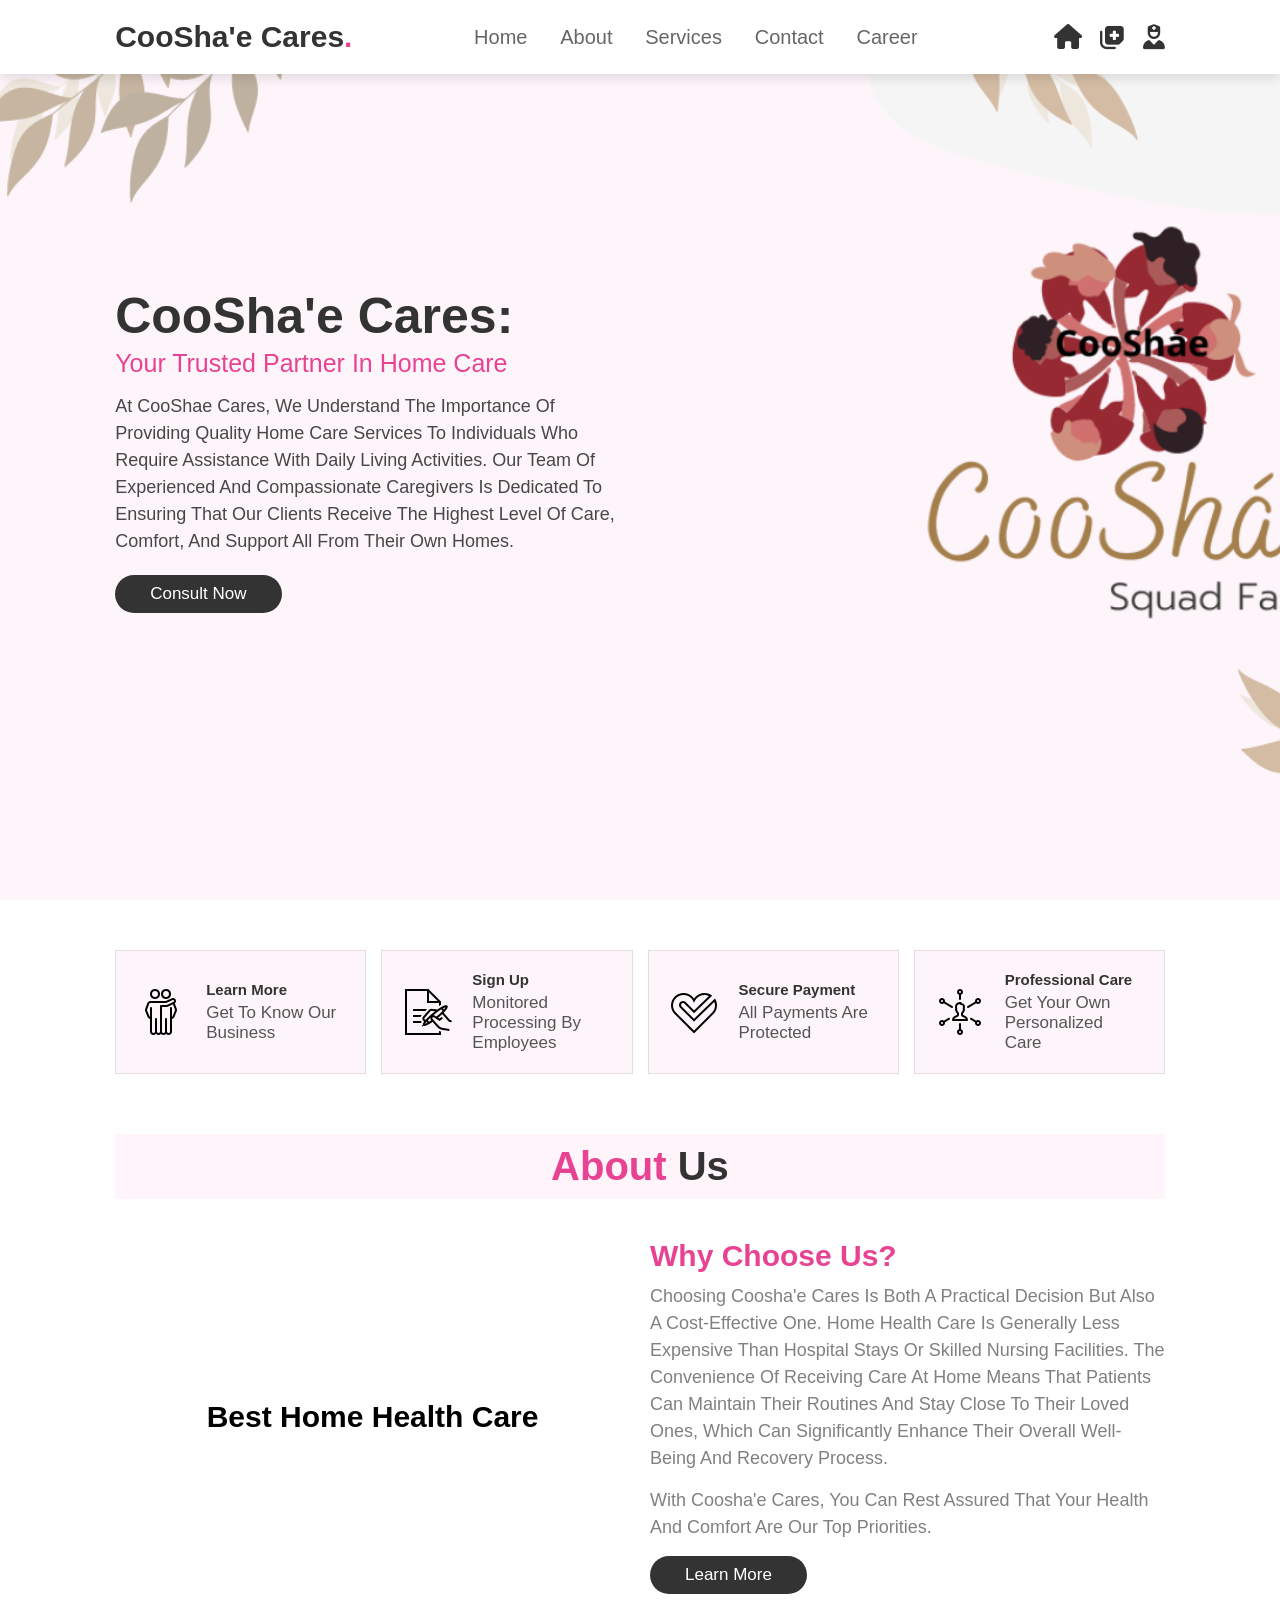
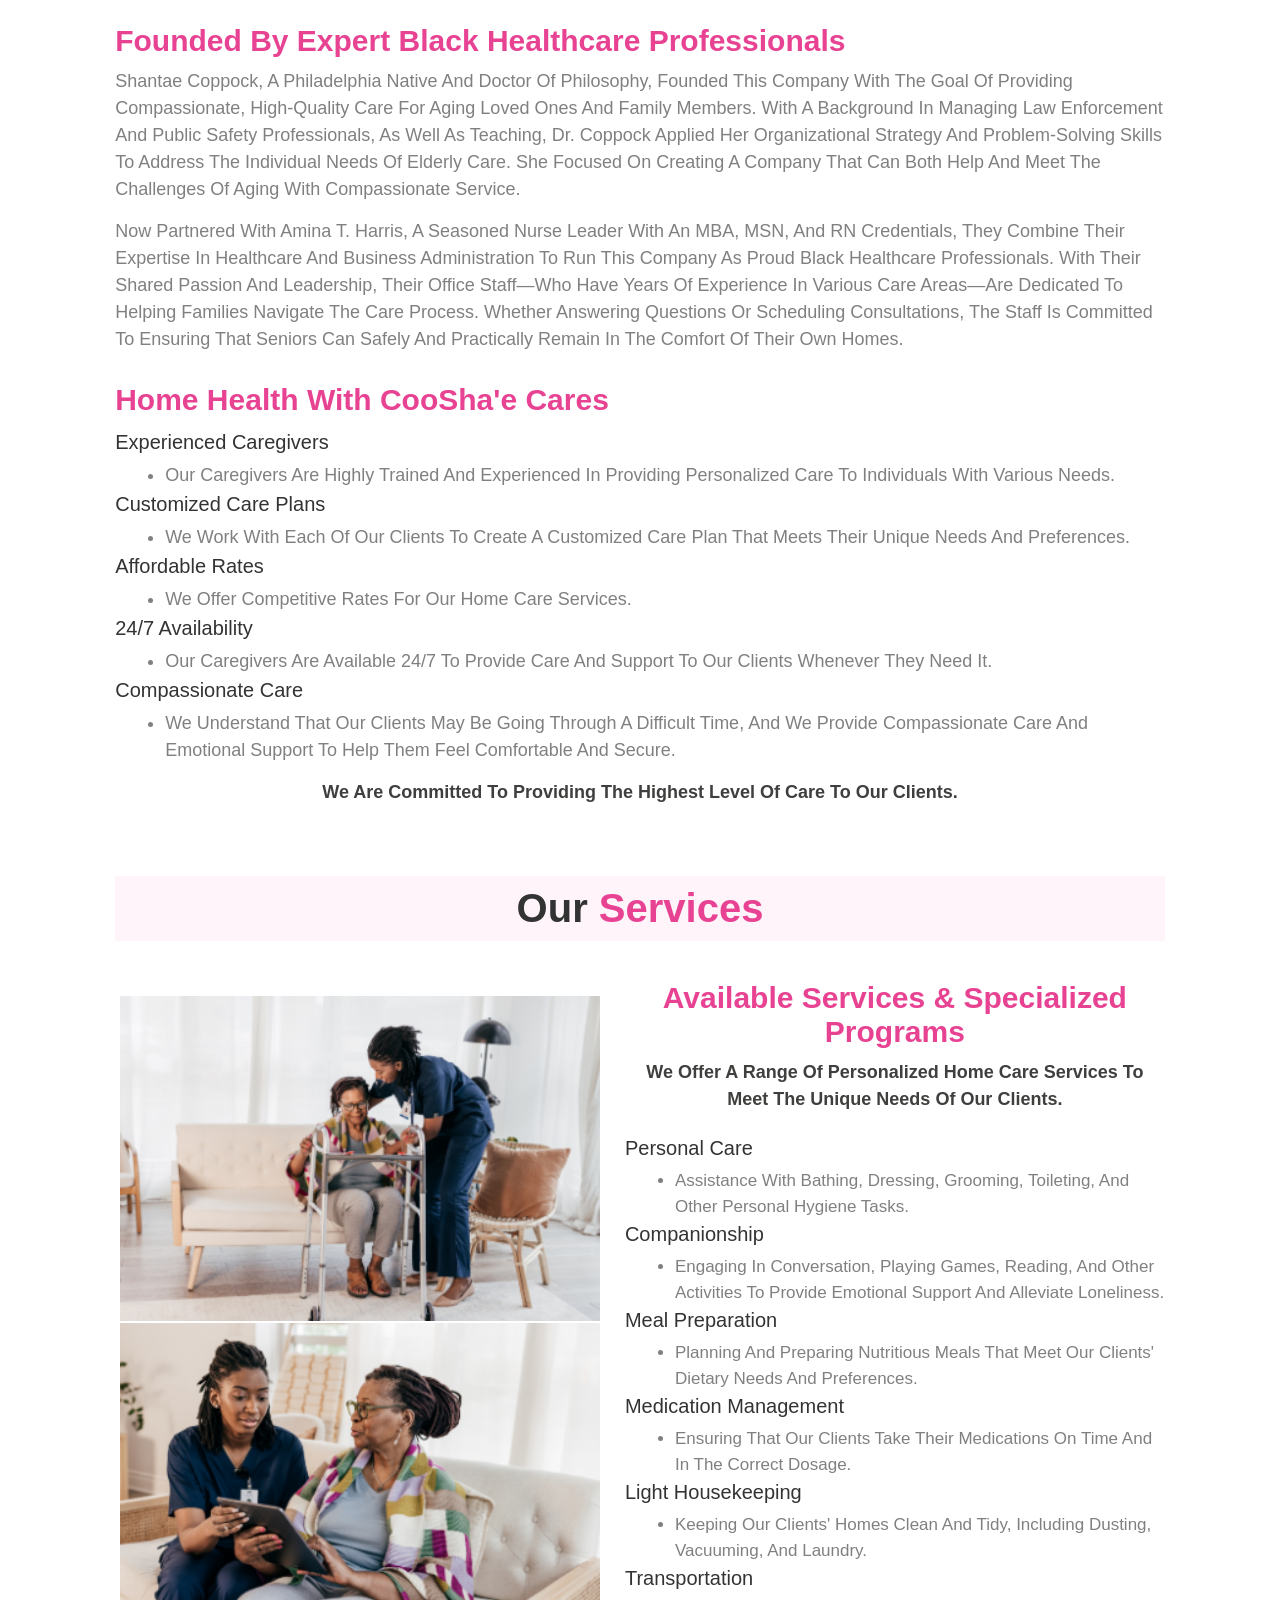
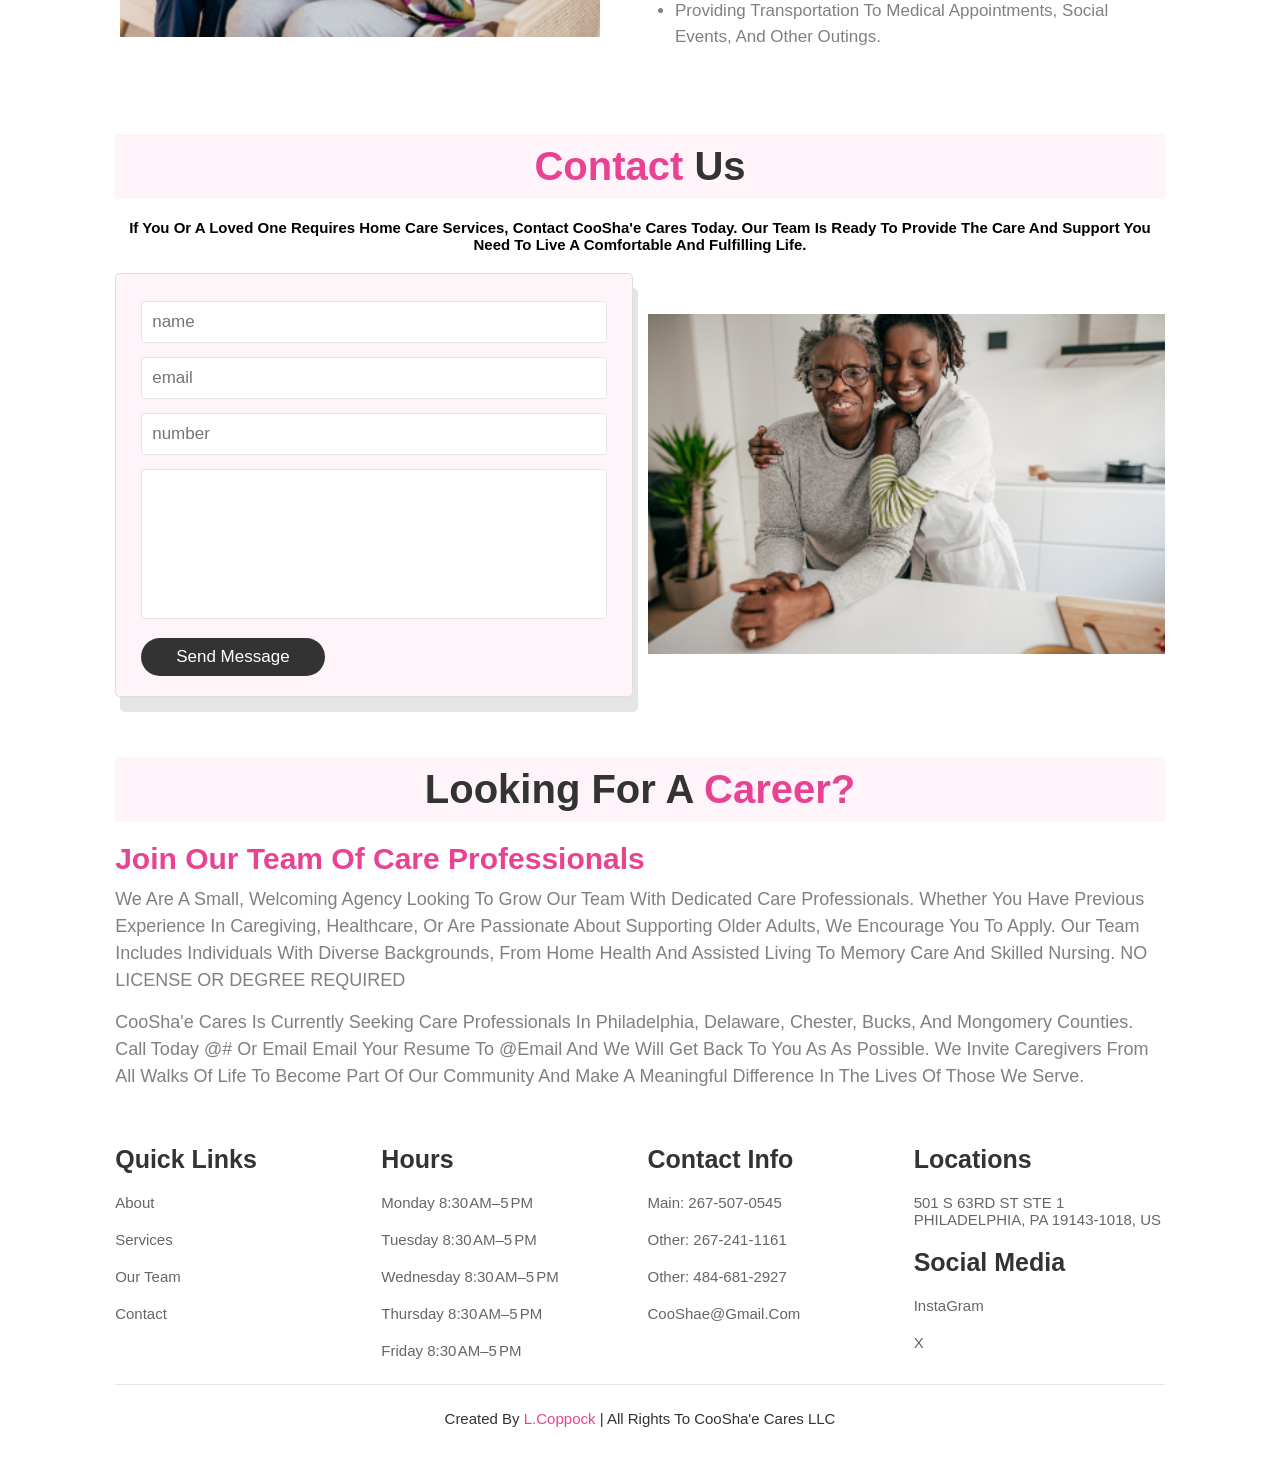
==== CooSha'e.html @ 808bc168 "Update CooSha'e.html" ====
<!DOCTYPE html>
<html lang="en">
    <head>
        <meta charset="UTF-8">
        <meta http-equiv="X-UA-Compatible" content="IE=edge">
        <meta name="viewport" content="width=device-width, initial-scale=1.0">
        <title> CooSha'e Cares: Home Health Care Services </title>
        

        <!-- font awesome cdn link  -->
        <link rel="stylesheet" href="https://cdnjs.cloudflare.com/ajax/libs/font-awesome/6.5.2/css/all.min.css">

        <!-- custom css file link  --> 
        <link rel="stylesheet" href="style.css">
    </head>
    <body>
    
      <!-- header section starts -->

      <header>
        <a href="#" class="logo">cooSha'e cares<span>.</span></a>

        <input type="checkbox" name="" id="toggler">
        <label for="toggler" class="fas fa-bars"></label> 

        <nav class="navbar">
            <a href="#home">home</a>
            <a href="#about">about</a>
            <a href="#services">services</a>
            <a href="#contact">contact</a>
            <a href="#career">career</a>
        </nav>

        <div class="icons">
            <a href="#" class="fas fa-regular fa-house"></a>
            <a href="#contact" class="fas fa-notes-medical"></a>
            <a href="#team" class="fas fa-user-nurse"></a>   
        </div>
      </header>

    <!-- header section ends -->

    <!-- home section starts -->
      <section class="home" id="home">

        <div class="content">
          <h3>CooSha'e Cares:</h3>
          <span>Your Trusted Partner in Home Care</span>
          <p>At CooShae Cares, we understand the importance of providing quality home care services to individuals who require assistance with daily living activities. 
            Our team of experienced and compassionate caregivers is dedicated to ensuring that our clients receive the highest level of care, comfort, and support 
            all from their own homes.</p>
          <a href="#contact" class="btn">Consult now</a>
        </div>
      </section>

    <!-- home section ends -->

    <!-- icons section starts -->
      <section class="icons-container">

        <div class="icons">
          <img src="friends.png" alt="">
          <div class="info">
            <h3>learn more</h3>
            <span>get to know our business</span>
          </div>
        </div>
        
        <div class="icons">
          <img src="signing.png" alt="">
          <div class="info">
            <h3>Sign up</h3>
            <span>Monitored processing by employees</span>
          </div>
        </div>

        

        <div class="icons">
          <img src="health.png" alt="">
          <div class="info">
            <h3>secure payment</h3>
            <span>all payments are protected</span>
          </div>
        </div>

        <div class="icons">
          <img src="meet.png" alt="">
          <div class="info">
            <h3>professional care</h3>
            <span>Get your own personalized care</span>
          </div>
        </div>

      </section>

    <!-- icons section ends -->

    <!-- about section starts -->

      <section class="about" id="about">
          <h1 class="heading"> <span> about </span> us </h1>

          <div class="row">

            <div class="video-container">
              <video src="healthcare.mp4" loop autoplay muted></video>
                <h3>best home health care</h3>
            </div>

            <div class="content">
              <h3>why choose us?</h3>
              <p>Choosing  Coosha'e Cares is both a practical 
                decision but also a cost-effective one. Home health care is generally less 
                expensive than hospital stays or skilled nursing facilities. The 
                convenience of receiving care at home means that patients can maintain their routines 
                and stay close to their loved ones, which can significantly enhance their overall 
                well-being and recovery process.</p>
                <p> With Coosha'e Cares, you can rest assured that your 
                health and comfort are our top priorities. </p>

                
                <a href="#services" class="btn">learn more</a>
            </div>
          </div>

          <div class="owners">
            <div class="info">
              <h3 id="team">Founded by Expert Black Healthcare Professionals</h3>
              <p><span>Shantae Coppock</span>, a Philadelphia native and Doctor of Philosophy, 
                founded this company with the goal of providing compassionate, 
                high-quality care for aging loved ones and family members. With a 
                background in managing law enforcement and public safety professionals,
                as well as teaching, Dr. Coppock applied her organizational strategy 
                and problem-solving skills to address the individual needs of elderly care. 
                She focused on creating a company that can both help and meet the 
                challenges of aging with compassionate service.</p>
                <p>Now partnered with <span>Amina T. Harris</span>, a seasoned nurse leader with an
                  MBA, MSN, and RN credentials, they combine their expertise in healthcare
                  and business administration to run this company as proud Black healthcare
                  professionals. With their shared passion and leadership, their office 
                  staff—who have years of experience in various care areas—are dedicated to 
                  helping families navigate the care process. Whether answering questions or 
                  scheduling consultations, the staff is committed to ensuring that seniors 
                  can safely and practically remain in the comfort of their own homes. </p>

            </div>
            
          </div>

          <div class="next">
            <div class="info">
              <h3>Home Health with CooSha'e Cares</h3>
          <dl>
            <dt>Experienced Caregivers</dt>
            <dd>  Our caregivers are highly trained and experienced in providing personalized care to individuals with various needs.</dd>
            <dt>Customized Care Plans</dt>
            <dd> We work with each of our clients to create a customized care plan that meets their unique needs and preferences.</dd>
            <dt>Affordable Rates</dt>
            <dd> We offer competitive rates for our home care services.</dd>
            <dt>24/7 Availability</dt>
            <dd> Our caregivers are available 24/7 to provide care and support to our clients whenever they need it.</dd>
            <dt>Compassionate Care</dt>
            <dd> We understand that our clients may be going through a difficult time, and we provide compassionate care and emotional support to help them feel comfortable and secure.</dd>
          </dl>

            </div>
            
            <h2>we are committed to providing the highest 
              level of care to our clients.</h2>

          </div>
      </section>
    
  <!-- about section ends -->

  <!-- services section starts -->
  <section class="services" id="services">

    <h1 class="heading"> Our <span>services</span> </h1>
    <div class="row">

      

      <div class="img-column">
        <img src="8.png" alt="" style="width:100%">
        <img src="9.png" alt="" style="width:100%">
      </div>
      

      <div class="content">
        <h3>Available Services & Specialized Programs</h3>
        <h2>We offer a range of personalized home care services to meet the unique needs of our clients.</h2>
          <dl>
            <dt>Personal Care</dt>
            <dd>  Assistance with bathing, dressing, grooming, toileting, and other personal hygiene tasks.</dd>
            <dt>Companionship</dt>
            <dd>  Engaging in conversation, playing games, reading, and other activities to provide emotional support and alleviate loneliness.</dd>
            <dt>Meal Preparation</dt>
            <dd>  Planning and preparing nutritious meals that meet our clients' dietary needs and preferences.</dd>
            <dt>Medication Management</dt>
            <dd>   Ensuring that our clients take their medications on time and in the correct dosage.</dd>
            <dt>Light Housekeeping</dt>
            <dd>  Keeping our clients' homes clean and tidy, including dusting, vacuuming, and laundry.</dd>
            <dt>Transportation</dt>
            <dd>   Providing transportation to medical appointments, social events, and other outings.</dd>
          </dl>
      </div>
    </div>
    

  </section>

  <!-- services section ends -->

  <!-- contact section starts -->


   <section class="contact" id="contact">

    <h1 class="heading"> <span> contact </span> us </h1>

    <h2>If you or a loved one requires home care services, contact CooSha'e Cares today. Our team is ready to provide the care and support you need to live a comfortable and fulfilling life.</h2>
      
    <div class="row">
        
        <form action="">
          <input type="text" placeholder="name" class="box">
          <input type="email" placeholder="email" class="box">
          <input type="number" placeholder="number" class="box">
          
          <textarea name="" class="box" placeholder="message" id="" cols="30" rows="10">
          </textarea>  
          <input type="submit" value="send message" class="btn">      
        </form>

        <div class="image">
          <img src="10.png" alt="">
        </div>

        
      </div>

      


   </section>

  <!-- contact section ends -->

  <!-- career section starts -->
   <section class="career" id="career">

    <h1 class="heading"> Looking for a <span> career?</span> </h1>

    <div class="row">
      <div class="content">
        <h3>Join Our Team of Care Professionals</h3>
        <p>We are a small, welcoming agency looking to grow our team with 
          dedicated care professionals. Whether you have previous experience
          in caregiving, healthcare, or are passionate about supporting 
          older adults, we encourage you to apply. Our team includes 
          individuals with diverse backgrounds, from home health and assisted
          living to memory care and skilled nursing. NO LICENSE OR DEGREE REQUIRED
          </p>
        
          <p>CooSha'e Cares is currently seeking Care professionals in Philadelphia,
             Delaware, chester, bucks, and mongomery counties. Call today @# or 
             email email your resume to @email and we will get back to you as as possible.  
             We invite caregivers from all walks of life to become part of our community
             and make a meaningful difference in the lives of 
             those we serve. </p>

      </div>

    </div>

   </section>


<!-- career section ends -->



  <!-- footer section starts -->
   <section class="footer">

    <div class="box-container">

      <div class="box">
        <h3>quick links</h3>
        <a href="#about">about</a>
        <a href="#services">services</a>
        <a href="#team">our team</a>
        <a href="#contact">contact</a>
      </div>

      <div class="box">
        <h3>Hours </h3>
        <p>Monday	8:30 AM–5 PM</p>
        <p>Tuesday 8:30 AM–5 PM</p>	
        <p>Wednesday	8:30 AM–5 PM</p>
        <p>Thursday	8:30 AM–5 PM</p>
        <p>Friday	8:30 AM–5 PM</p>
      </div>

      <div class="box">
        <h3>contact info</h3>
        <a href="#career"> main: 267-507-0545</a>
        <a href="#career">other: 267-241-1161</a>
        <a href="#career">other: 484-681-2927</a>
        <a href="mailto:cooshae@gmail.com">cooShae@gmail.com</a>
      </div>

      <div class="box">
        <h3>locations</h3>
        <a href="https://g.co/kgs/o4QervW">501 S 63RD ST STE 1
          PHILADELPHIA, PA 19143-1018, US</a>
        <h3>Social Media</h3>
        <a href="https://www.instagram.com/cooshaecares/">InstaGram</a>
        <a href="https://x.com/CooShae1">X</a>
      </div>

    </div>
    
    <div class="credit"> created by <span> L.Coppock </span> | all rights to CooSha'e Cares LLC </div>


   </section>

  <!-- footer section ends -->

  </body>
</html>
---- style.css ----
:root {
    --pink: #e84393;
}

* {
    margin: 0;
    padding: 0;
    box-sizing: border-box;
    font-family: Verdana, Geneva, Tahoma, sans-serif;
    outline: none;
    border: none;
    text-decoration: none;
    text-transform: capitalize;
    transition: .2s linear;
}

html {
    font-size: 62.5%;
    scroll-behavior: smooth;
    scroll-padding-top: 6rem;
    overflow-x: hidden;
}

section{
    padding: 2rem 9%;
}

.heading{
    text-align: center;
    font-size: 4rem;
    color: #333;
    padding:1rem;
    margin: 2rem 0;
    background: rgba(225, 51,153, .05);
}

.heading span{
    color: var(--pink);
}

.btn{
    display: inline-block;
    margin-top: 1rem;
    border-radius: 5rem;
    background:#333;
    color: #fff;
    padding: .9rem 3.5rem;
    cursor: pointer;
    font-size: 1.7rem;
}

.btn:hover{
   background: var(--pink) ; 
}


header {
    position: fixed;
    top: 0;
    left: 0;
    right: 0;
    background: #fff;
    padding: 2rem 9%;
    display: flex;
    align-items: center;
    justify-content: space-between;
    z-index: 1000;
    box-shadow: 0 .5rem 1rem rgba(0, 0, 0, .1); 
}

header .logo {
    font-size: 3rem;
    color: #333;
    font-weight: bolder;
}

header .logo span {
    color:var(--pink);
}

header .navbar a{
    font-size: 2rem;
    padding: 0 1.5rem;
    color: #666;
}

header .navbar a:hover{
    color: var(--pink);
}

header .icons a{
    font-size: 2.5rem;
    margin-left: 1.5rem;
    color: #333;
}

header .icons a:hover{
    color: var(--pink);
}

header #toggler{
    display: none;

}

header .fa-bars{
    font-size: 3rem;
    color: #333;
    border-radius: .5rem;
    padding: .5rem 1.5rem;
    cursor: pointer;
    border: .1rem solid rgba(0,0,0.1);
    display: none;
}

.home{
    display: flex;
    align-items: center;
    min-height: 100vh;
    background: url(../Background.png) no-repeat;
    background-size: cover;
    background-position: center;
}

.home .content{
   max-width: 50rem;
}

/* coosha'e cares */
.home .content h3{
    font-size: 5rem;
    color:#333;
}
/* Your trusted */
.home .content span{
    font-size: 2.5rem;
    color: var(--pink);
    padding: 1rem 0;
    line-height: 1.5;
}
/* located in the */
.home .content p{
    font-size: 1.8rem;
    color: #474747;
    padding: 1rem 0;
    line-height: 1.5;
}

/* about section */

.about .row{
    display: flex;
    align-items: center;
    gap: 2rem;
    flex-wrap: wrap;
    padding: 2rem 0;
    padding-bottom: 3rem;
}

.about .row .video-container{
    flex:1 1 40rem;
    position: relative;
}

.about .row .video-container video{
    width: 100%;
    border: 1.5rem solid #fff;
    border-radius: .5rem;
    box-shadow: 0 .5 1rem rgba(0, 0, 0, .1);
    height: 100%;
    object-fit: cover;
}

.about .row .video-container h3{
    position: absolute;
    top: 50%;
    transform: translateY(-50%);
    font-size: 3rem;
    background: #fff;
    width: 100%;
    padding: 1rem 2rem;
    text-align: center;
    mix-blend-mode: screen;
}

.about .row .content{
    flex:1 1 40rem;
}

.about .row .content h3{
    font-size: 3rem;
    color:var(--pink);
}

.about .row .content p{
    font-size: 1.8rem;
    color: #808080;
    padding: .5rem 0;
    padding-top: 1rem;
    line-height: 1.5;
}

.about .owners .info h3{
    font-size: 3rem;
    color: var(--pink);
}
.about .owners .info p{
    font-size: 1.8rem;
    color: #808080;
    padding: .5rem 0;
    padding-top: 1rem;
    line-height: 1.5;
}

.about .next .info h3{
    font-size: 3rem;
    color: var(--pink);
    padding-top: 2.5rem;
}

.about .next .info dl{
    font-size: 1.8rem;
    color: #808080;
    padding: .5rem 0;
    padding-top: 1rem;
    line-height: 1.5;
}

.about .next .info dl dt{
    color:#333;
    padding-bottom: .5rem;
    font-size: 2rem;
}

.about .next .info dl dd{
    display: list-item;
    margin-left: 5rem;
}

.about .next h2{
    font-size: 1.8rem;
    color: #3f3f3e;
    padding: 1rem 0;
    padding-top: 1rem;
    line-height: 1.5;
    text-align: center;
}

/* ICONS */

.icons-container{
    background:#fff;
    display: flex;
    flex-wrap: wrap;
    gap: 1.5rem;
    padding-top: 5rem;
    padding-bottom: 2rem;
}

.icons-container .icons{
    background: #fdf5fa;
    border: .1rem solid rgba(0,0,0,.1);
    padding: 2rem;
    display: flex;
    align-items: center;
    flex:1 1 25rem;
}

.icons-container .icons img{
    height:5rem;
    margin-right: 2rem;
}

.icons-container .icons h3{
    color:#333;
    padding-bottom: .5rem;
    font-size: 1.5rem;
}

.icons-container .icons span{
    color:#555;
    font-size: 1.3rem;
}

/* services section */

.services .row{
    display: flex;
    align-items: center;
    gap: 2rem;
    flex-wrap: wrap;
    padding: 2rem 0;
    padding-bottom: 2rem;
}

.services .row .img-column{
    flex:33.33%;
    padding: 5px;
    display: inline-table;
    box-sizing: border-box;

}

.services .row .content{
    flex:1 1 40rem;
}

.services .row .content h3{
    font-size: 3rem;
    color: var(--pink);
    text-align: center ;
}

.services .row .content h2{
    font-size: 1.8rem;
    color: #3f3f3e;
    padding: 1rem 0;
    padding-top: 1rem;
    line-height: 1.5;
    text-align: center ;
}

.services .row .content dl{
    font-size: 1.7rem;
    color: #808080;
    padding: .5rem 0;
    padding-top: 1rem;
    line-height: 1.5;
}

.services .row .content dl dt{
    color:#333;
    padding-bottom: .5rem;
    font-size: 2rem;
}

.services .row .content dl dd{
    display: list-item;
    margin-left: 5rem;
}


/* contact  */
.contact p{
    font-size: 5;
}
.contact .row{
    display: flex;
    flex-wrap: wrap-reverse;
    gap: 1.5rem;
    align-items: center;
}

.contact h2{
    padding-bottom: 2rem;
    font-size: 1.5rem;
    text-align: center;
}

.contact .row form{
    flex: 1 1 40rem;
    padding: 2rem 2.5rem;
    box-shadow: 0.5rem 1.5rem rgba(0, 0, 0, .1);
    border: .1rem solid rgba(0, 0, 0, .1);
    background: #fdf5fa;
    border-radius: .5rem;
}

.contact .row .image{
    flex: 1 1 40rem;
}

.contact .row .image img{
    width: 100%;
}

.contact .row form .box{
    padding: 1rem;
    font-size: 1.7rem;
    color: #333;
    text-transform: none;
    border: .1rem solid rgba(0, 0, 0, .1);
    border-radius: .5rem;
    margin: .7rem 0;
    width: 100%;
}

.contact .row form .box:focus{
    border-color: var(--pink);
}

.contact .row form textarea{
    height: 15rem;
    resize: none;
}

/* career  */

.career .row .content{
    flex:1 1 40rem;
}

.career .row .content h3{
    font-size: 3rem;
    color:var(--pink);
}

.career .row .content p{
    font-size: 1.8rem;
    color: #808080;
    padding: .5rem 0;
    padding-top: 1rem;
    line-height: 1.5;
}


/* footer  */

.footer .box-container{
    display: flex;
    flex-wrap: wrap;
    gap: 1.5rem;
}

.footer .box-container .box{
    flex: 1 1 25rem;
}

.footer .box-container .box h3{
    color: #333;
    font-size: 2.5rem;
    padding: 1rem 0;
}

.footer .box-container .box a{
    display: block;
    color: #666;
    font-size: 1.5rem;
    padding: 1rem 0;
}

.footer .box-container .box p{
    display: block;
    color: #666;
    font-size: 1.5rem;
    padding: 1rem 0;
}

.footer .box-container .box p:hover{
    color: var(--pink);
    text-decoration: underline;
}

.footer .box-container .box a:hover{
    color: var(--pink);
    text-decoration: underline;
}


.footer .credit{
    text-align: center;
    padding: 1.5rem;
    margin-top: 1.5rem;
    padding-top: 2.5rem;
    font-size: 1.5rem;
    color: #333;
    border-top: .1rem solid rgba(0, 0, 0, .1);
}

.footer .credit span{
    color: var(--pink);
}



/* media queries */

@media (max-width:991px){ 

    html{
        font-size:55%;
    }

    header{
        padding:2rem;
    }
    section{
        padding:2rem;
    }
    .home{
        background-position: left;
    }

}

@media (max-width:768px){

   header .fa-bars{
    display: block;
   }
   
   header .navbar{
    position: absolute;
    top:100%;
    left:0;
    right:0;
    background: #eee;
    border-top: .1rem solid rgba(0,0,0,.1);
    clip-path: polygon(0 0, 100% 0, 100% 0, 0 0);
   }

   header #toggler:checked ~ .navbar{
    clip-path: polygon(0 0, 100% 0, 100% 100%, 0% 100%);
   }

   header .navbar a{
    margin: 1.5rem;
    padding: 1.5rem;
    background: #fff;
    border: .1rem solid rgba (0,0,0,.1);
    display: block;
   }

   .home .content h3{
    font-size: 5rem;
   }

   .home .content span{
    font-size: 2.5rem;
   }

   .icons-container .icons h3{
    font-size: 2rem;
   }

   .services .row .content{
    display: block;
}


}

.icons-container .icons span{
    font-size: 1.7rem;
}

@media (max-width: 450px){

    html {
        font-size: 50%;
    }

    /* header {
        padding: 2rem;

    } */

    .heading{
        font-size: 3rem;
    }
}
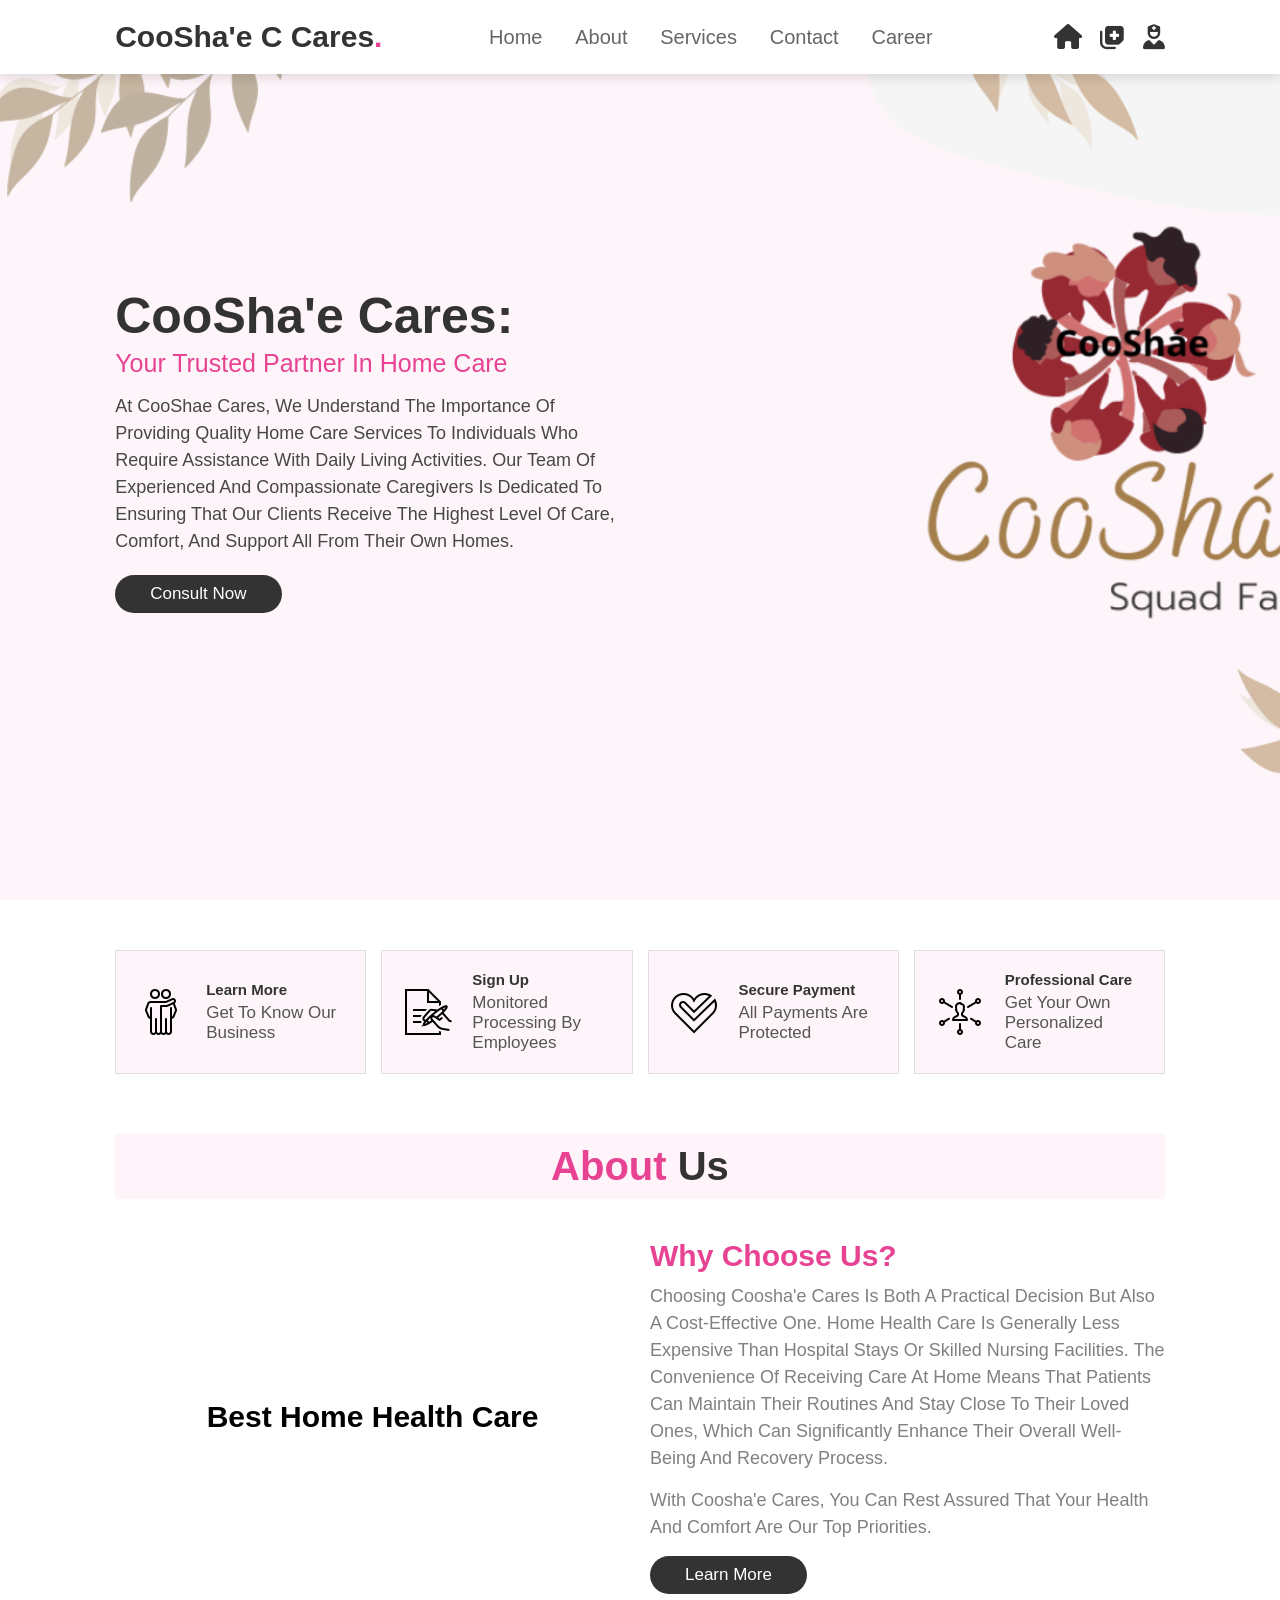
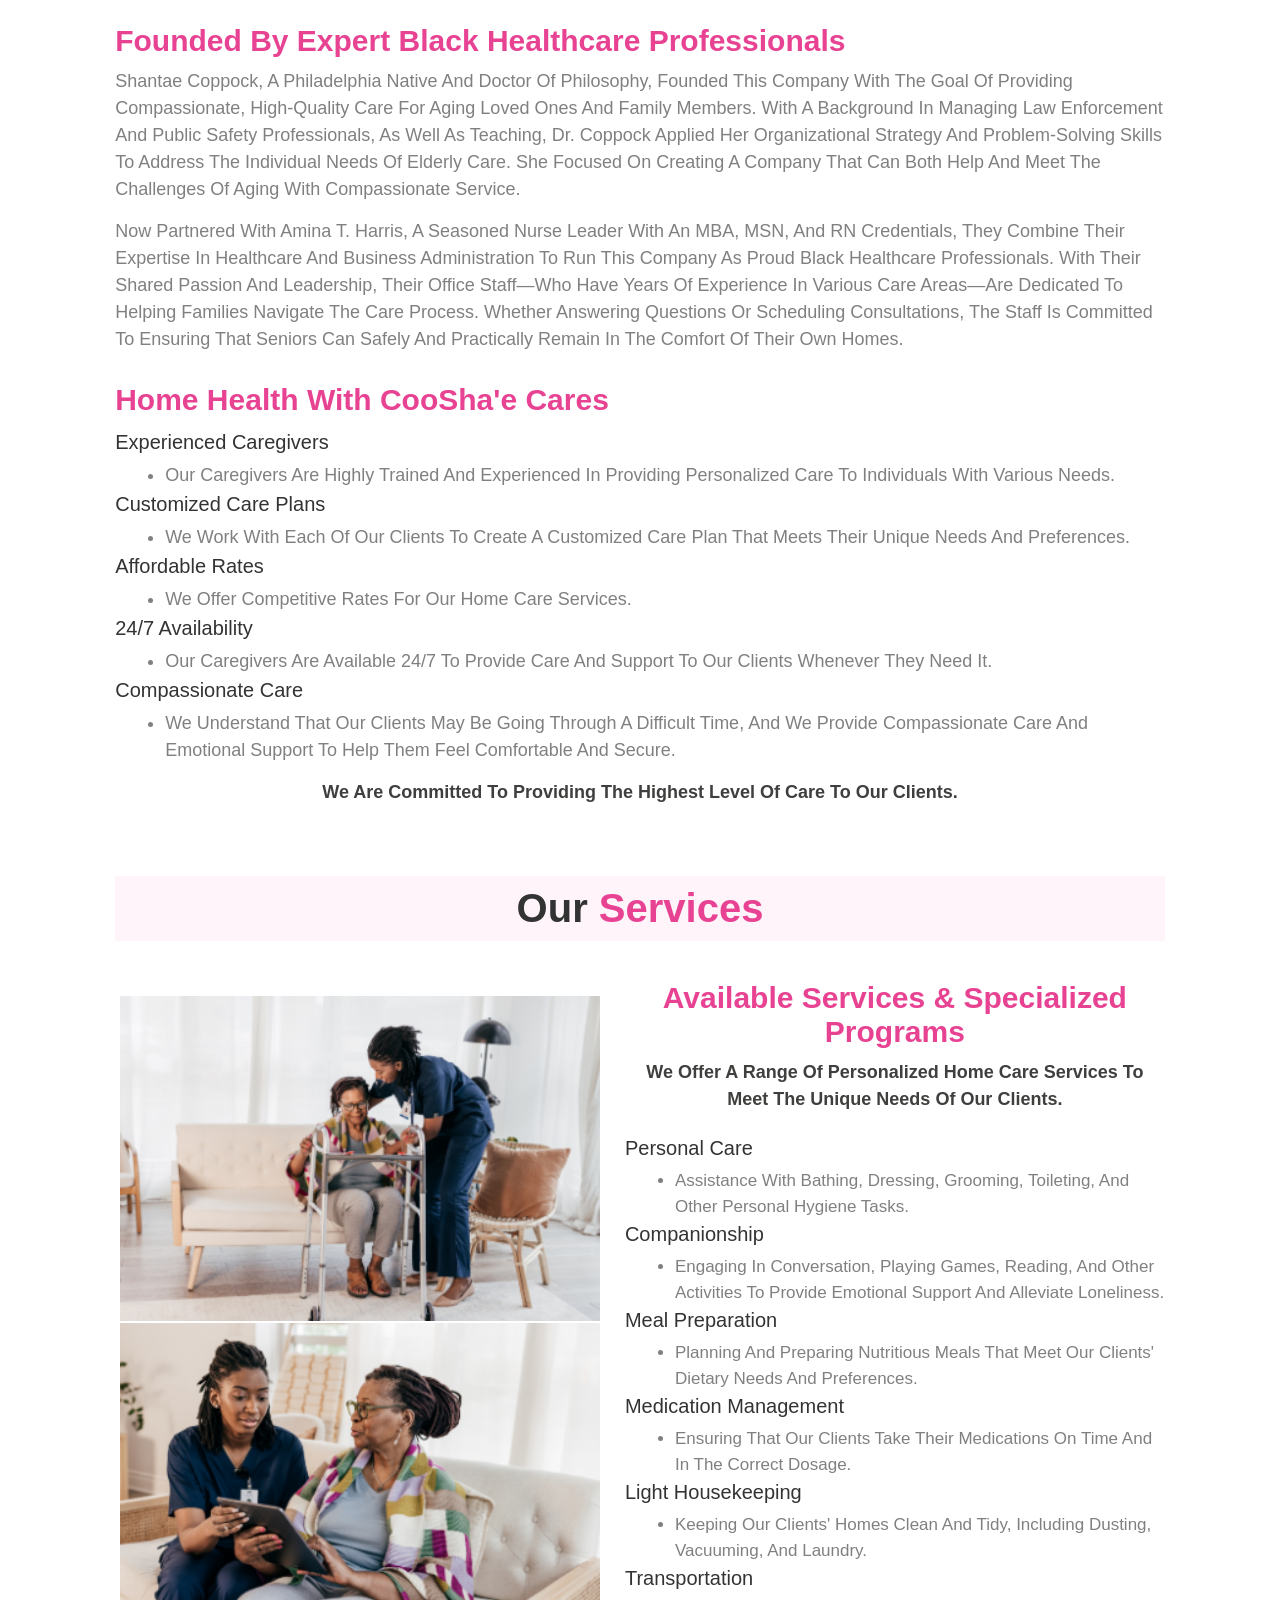
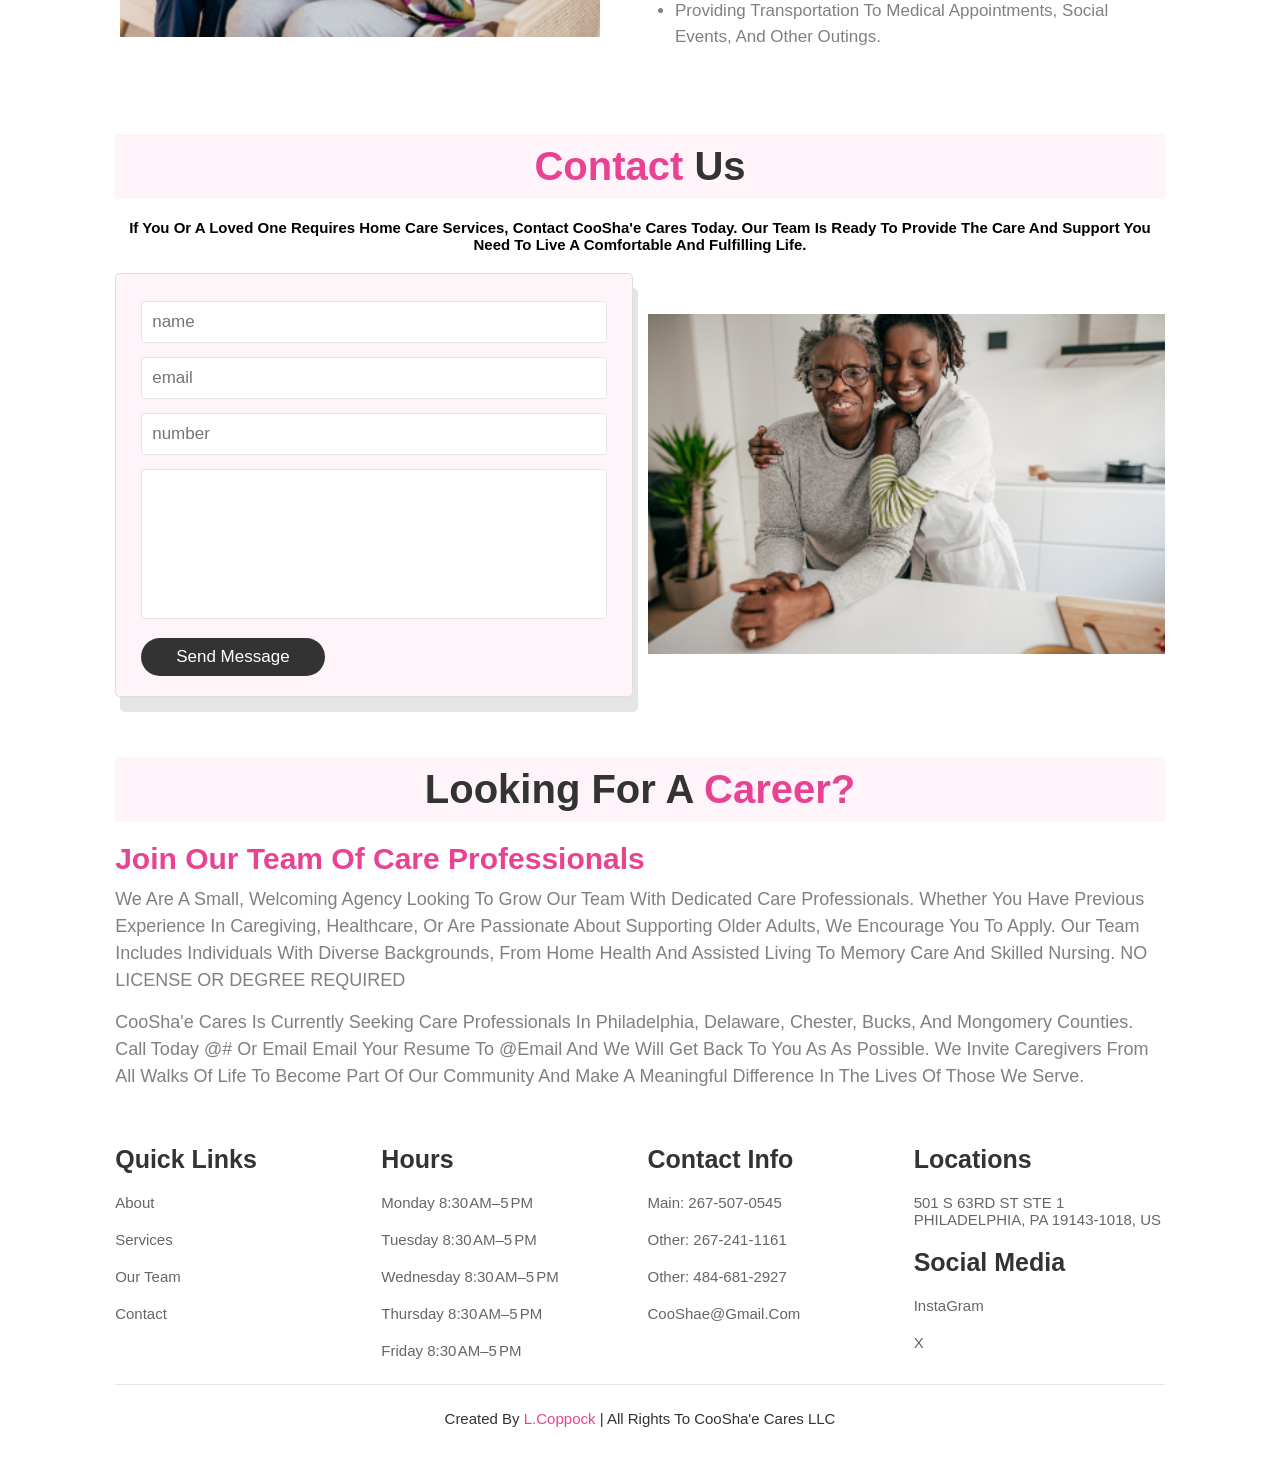
==== commit f4675d17: "Update CooSha'e.html" ====
--- a/CooSha'e.html
+++ b/CooSha'e.html
@@ -18,7 +18,7 @@
       <!-- header section starts -->
 
       <header>
-        <a href="#" class="logo">cooSha'e cares<span>.</span></a>
+        <a href="#" class="logo">cooSha'e C cares<span>.</span></a>
 
         <input type="checkbox" name="" id="toggler">
         <label for="toggler" class="fas fa-bars"></label> 
--- a/style.css
+++ b/style.css
@@ -117,7 +117,7 @@
     display: flex;
     align-items: center;
     min-height: 100vh;
-    background: url(../Background.png) no-repeat;
+    background: url(Background.png) no-repeat;
     background-size: cover;
     background-position: center;
 }
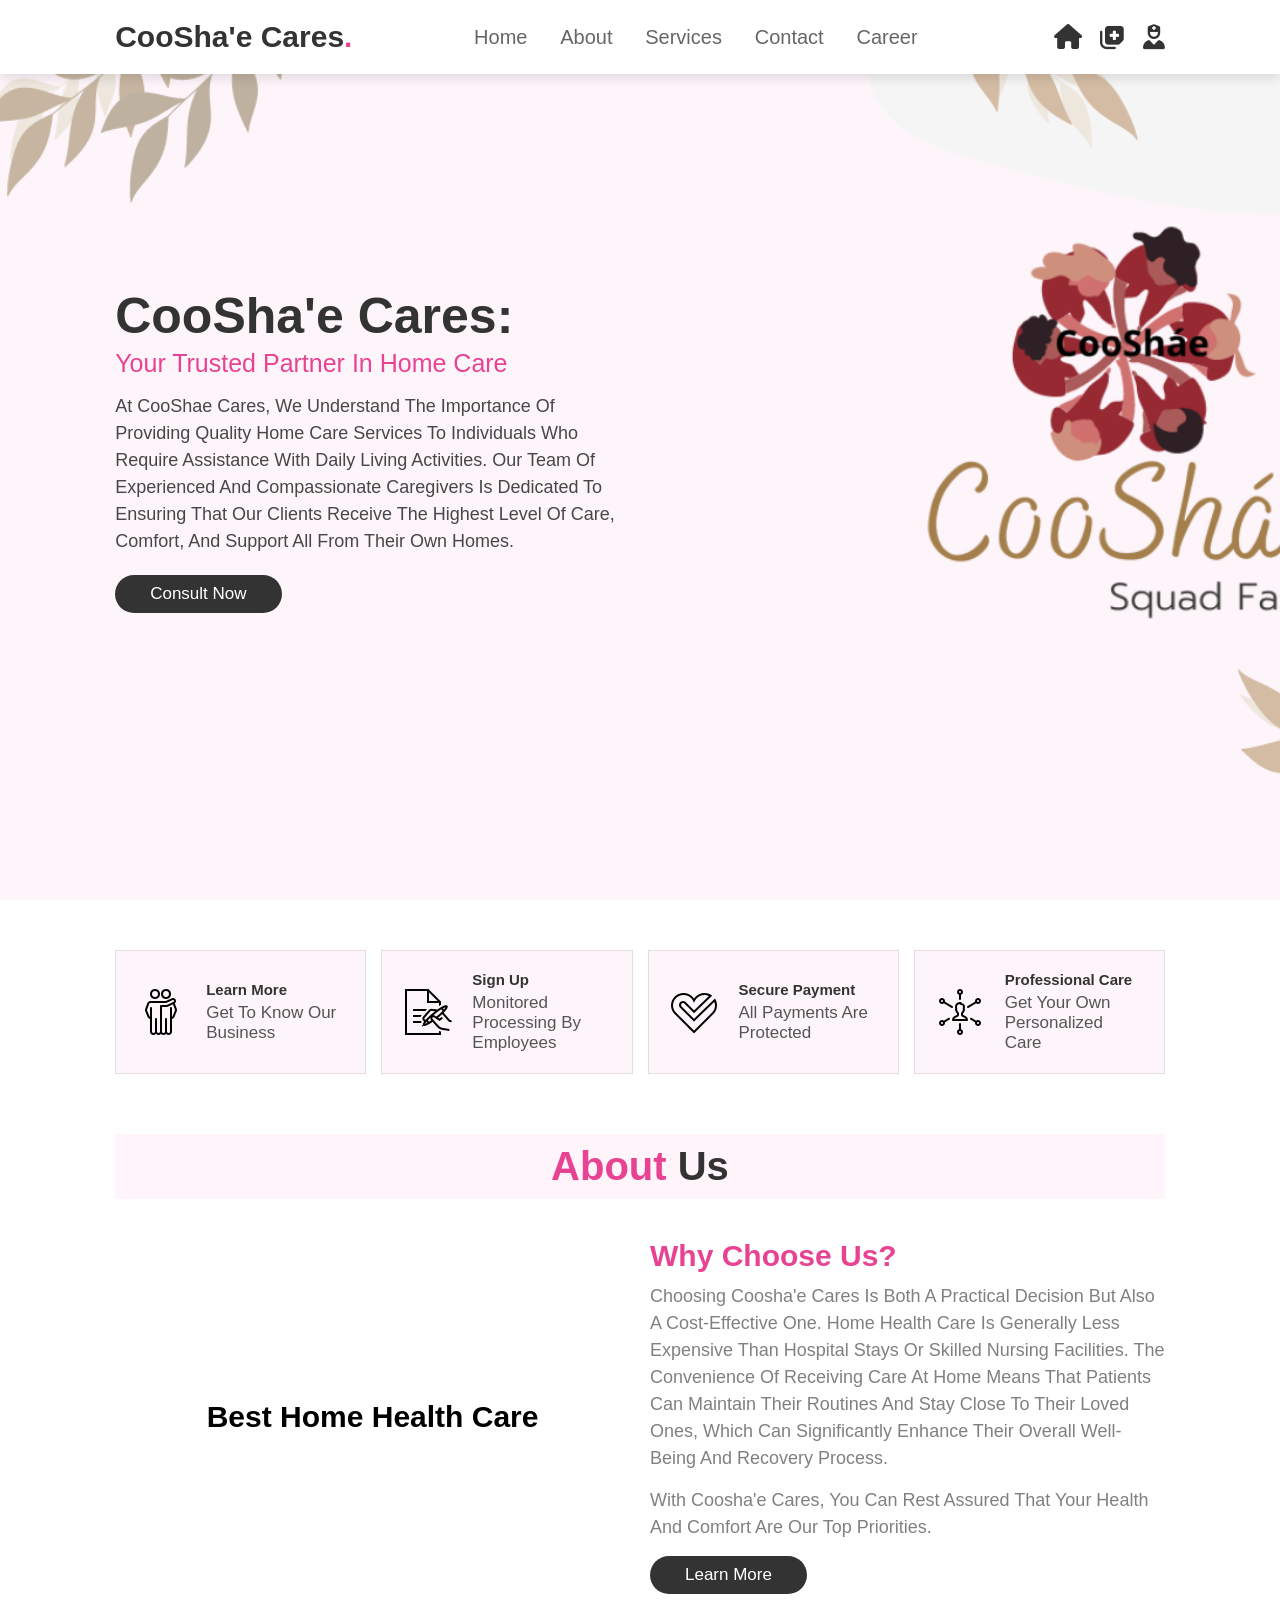
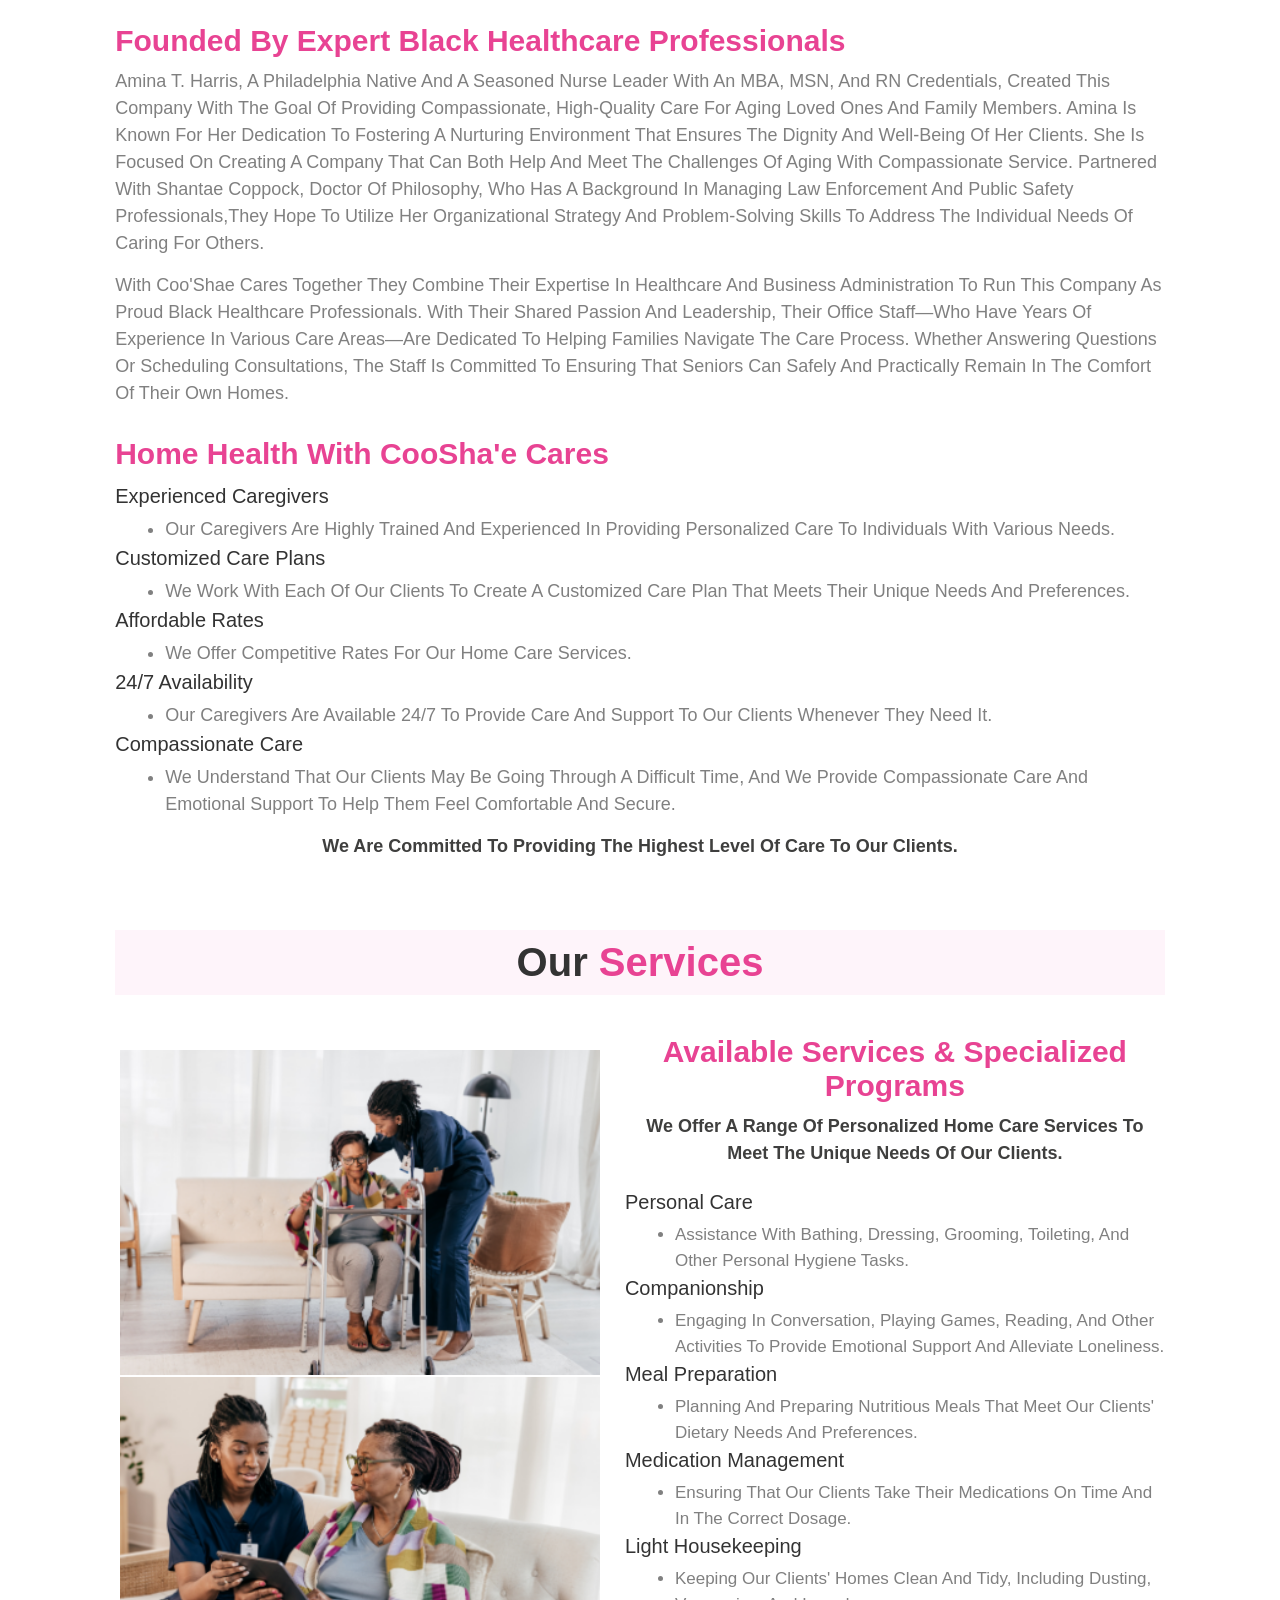
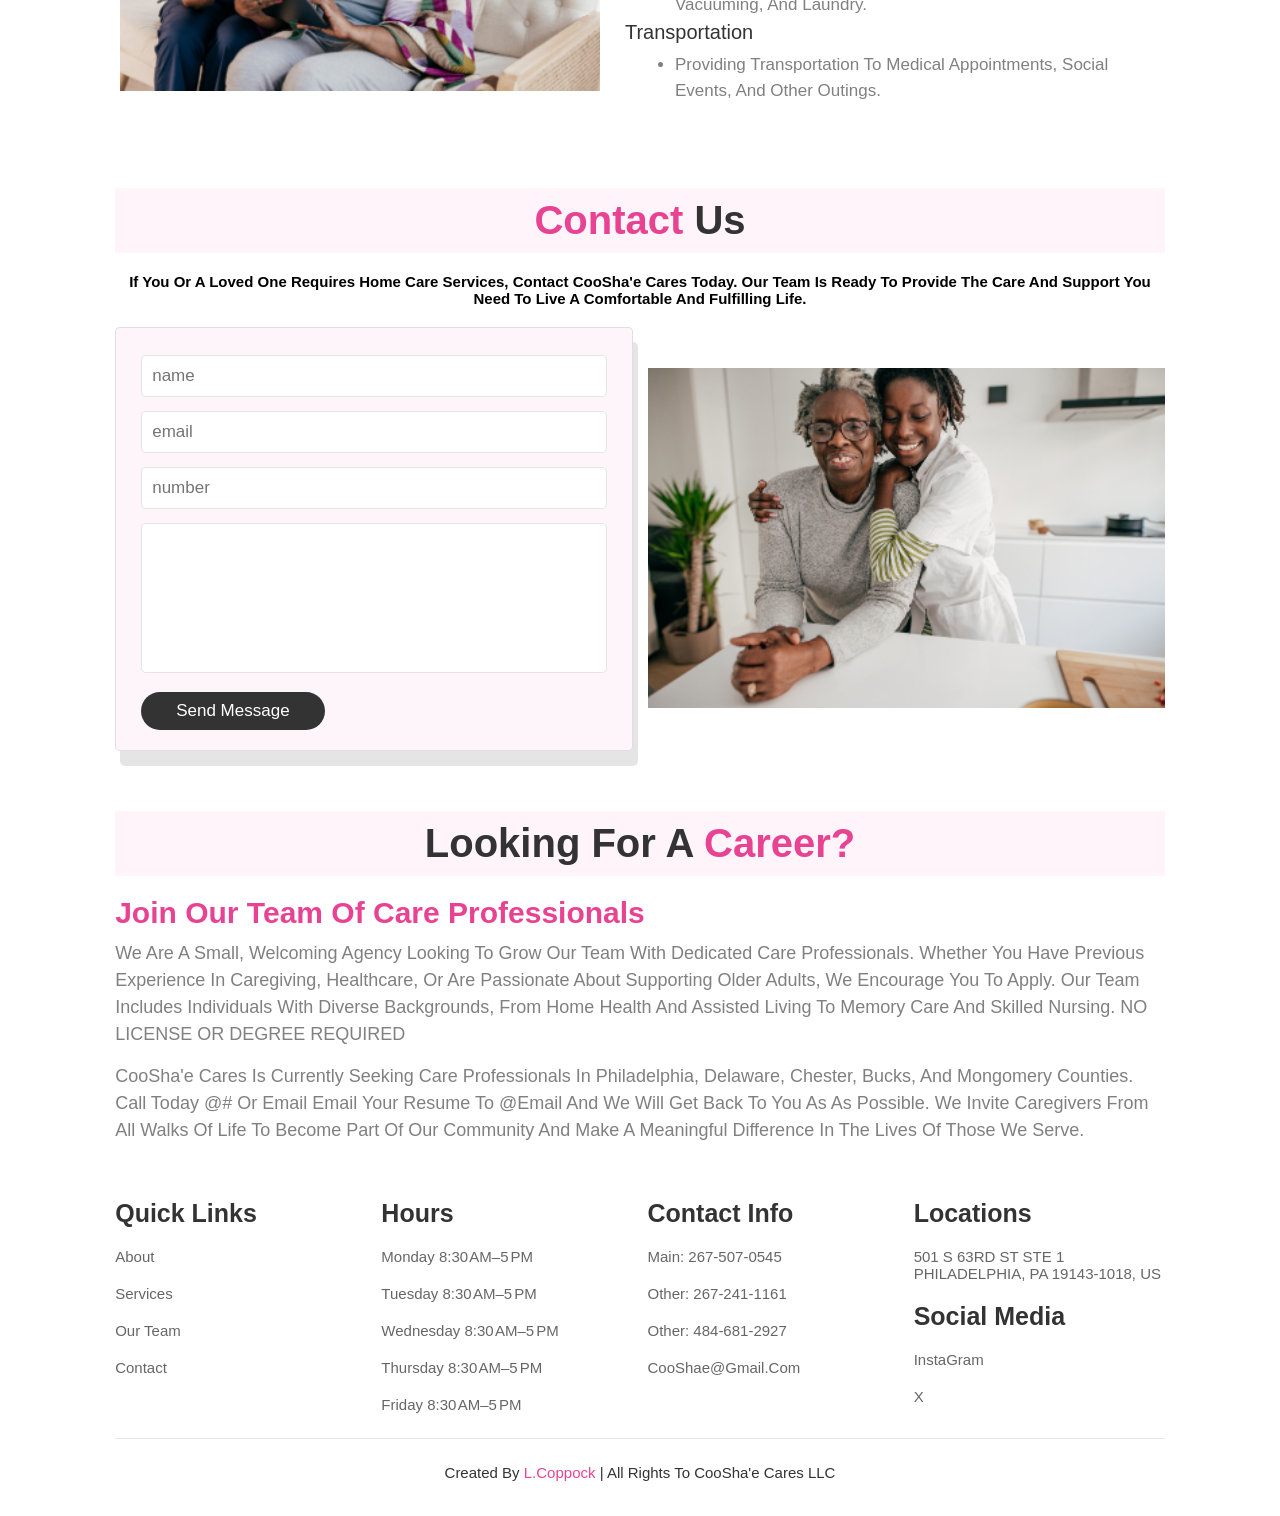
==== commit 2cdfa513: "Update CooSha'e.html" ====
--- a/CooSha'e.html
+++ b/CooSha'e.html
@@ -18,7 +18,7 @@
       <!-- header section starts -->
 
       <header>
-        <a href="#" class="logo">cooSha'e C cares<span>.</span></a>
+        <a href="#" class="logo">cooSha'e cares<span>.</span></a>
 
         <input type="checkbox" name="" id="toggler">
         <label for="toggler" class="fas fa-bars"></label> 
@@ -127,16 +127,15 @@
           <div class="owners">
             <div class="info">
               <h3 id="team">Founded by Expert Black Healthcare Professionals</h3>
-              <p><span>Shantae Coppock</span>, a Philadelphia native and Doctor of Philosophy, 
-                founded this company with the goal of providing compassionate, 
-                high-quality care for aging loved ones and family members. With a 
-                background in managing law enforcement and public safety professionals,
-                as well as teaching, Dr. Coppock applied her organizational strategy 
-                and problem-solving skills to address the individual needs of elderly care. 
-                She focused on creating a company that can both help and meet the 
-                challenges of aging with compassionate service.</p>
-                <p>Now partnered with <span>Amina T. Harris</span>, a seasoned nurse leader with an
-                  MBA, MSN, and RN credentials, they combine their expertise in healthcare
+              <p><span>Amina T. Harris</span>, a Philadelphia native and a seasoned nurse leader with an
+                  MBA, MSN, and RN credentials, created this company with the goal of providing compassionate, 
+                high-quality care for aging loved ones and family members. Amina is known for her dedication to 
+                fostering a nurturing environment that ensures the dignity and well-being of her clients. She is focused on creating a company 
+                that can both help and meet the challenges of aging with compassionate service. Partnered with 
+                <span>Shantae Coppock</span>, Doctor of Philosophy, who has a background in managing law enforcement 
+                and public safety professionals,they hope to utilize her organizational strategy and problem-solving
+                skills to address the individual needs of caring for others.</p>
+                <p>With Coo'Shae Cares together they combine their expertise in healthcare
                   and business administration to run this company as proud Black healthcare
                   professionals. With their shared passion and leadership, their office 
                   staff—who have years of experience in various care areas—are dedicated to 
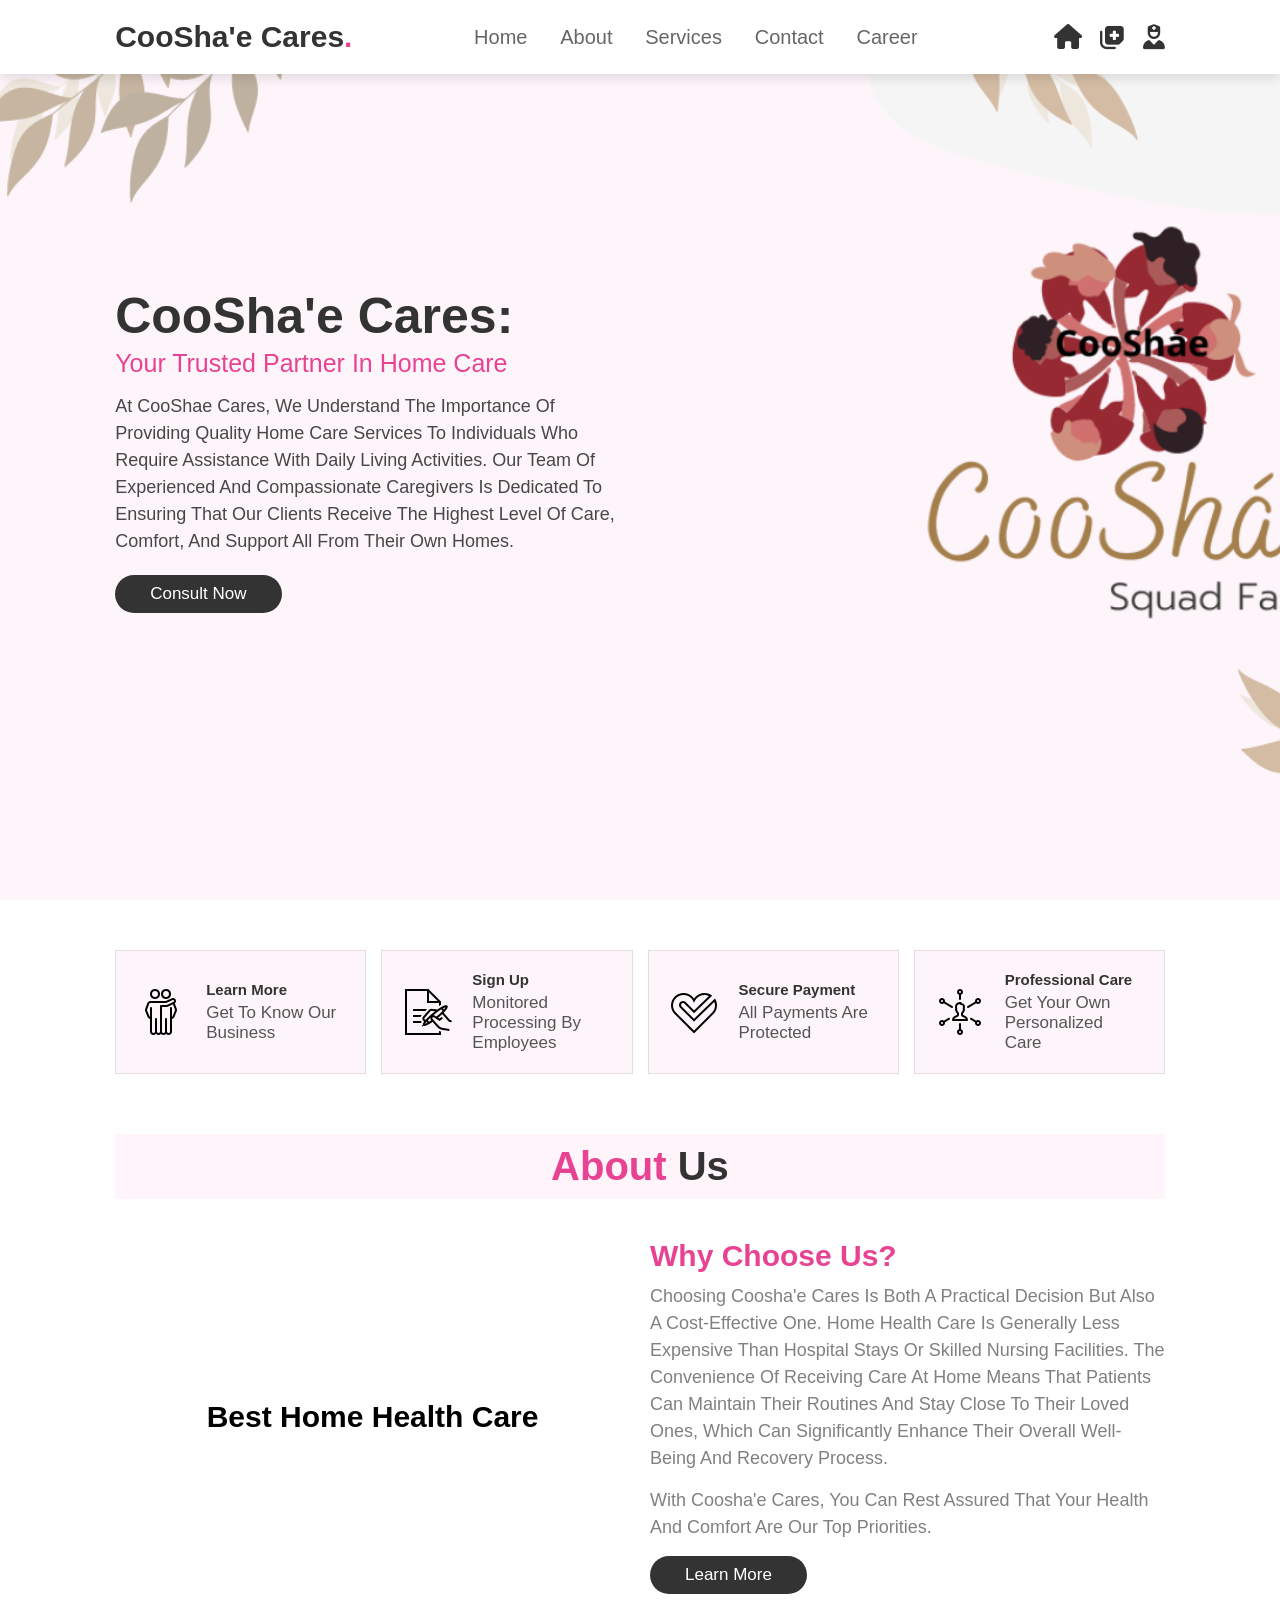
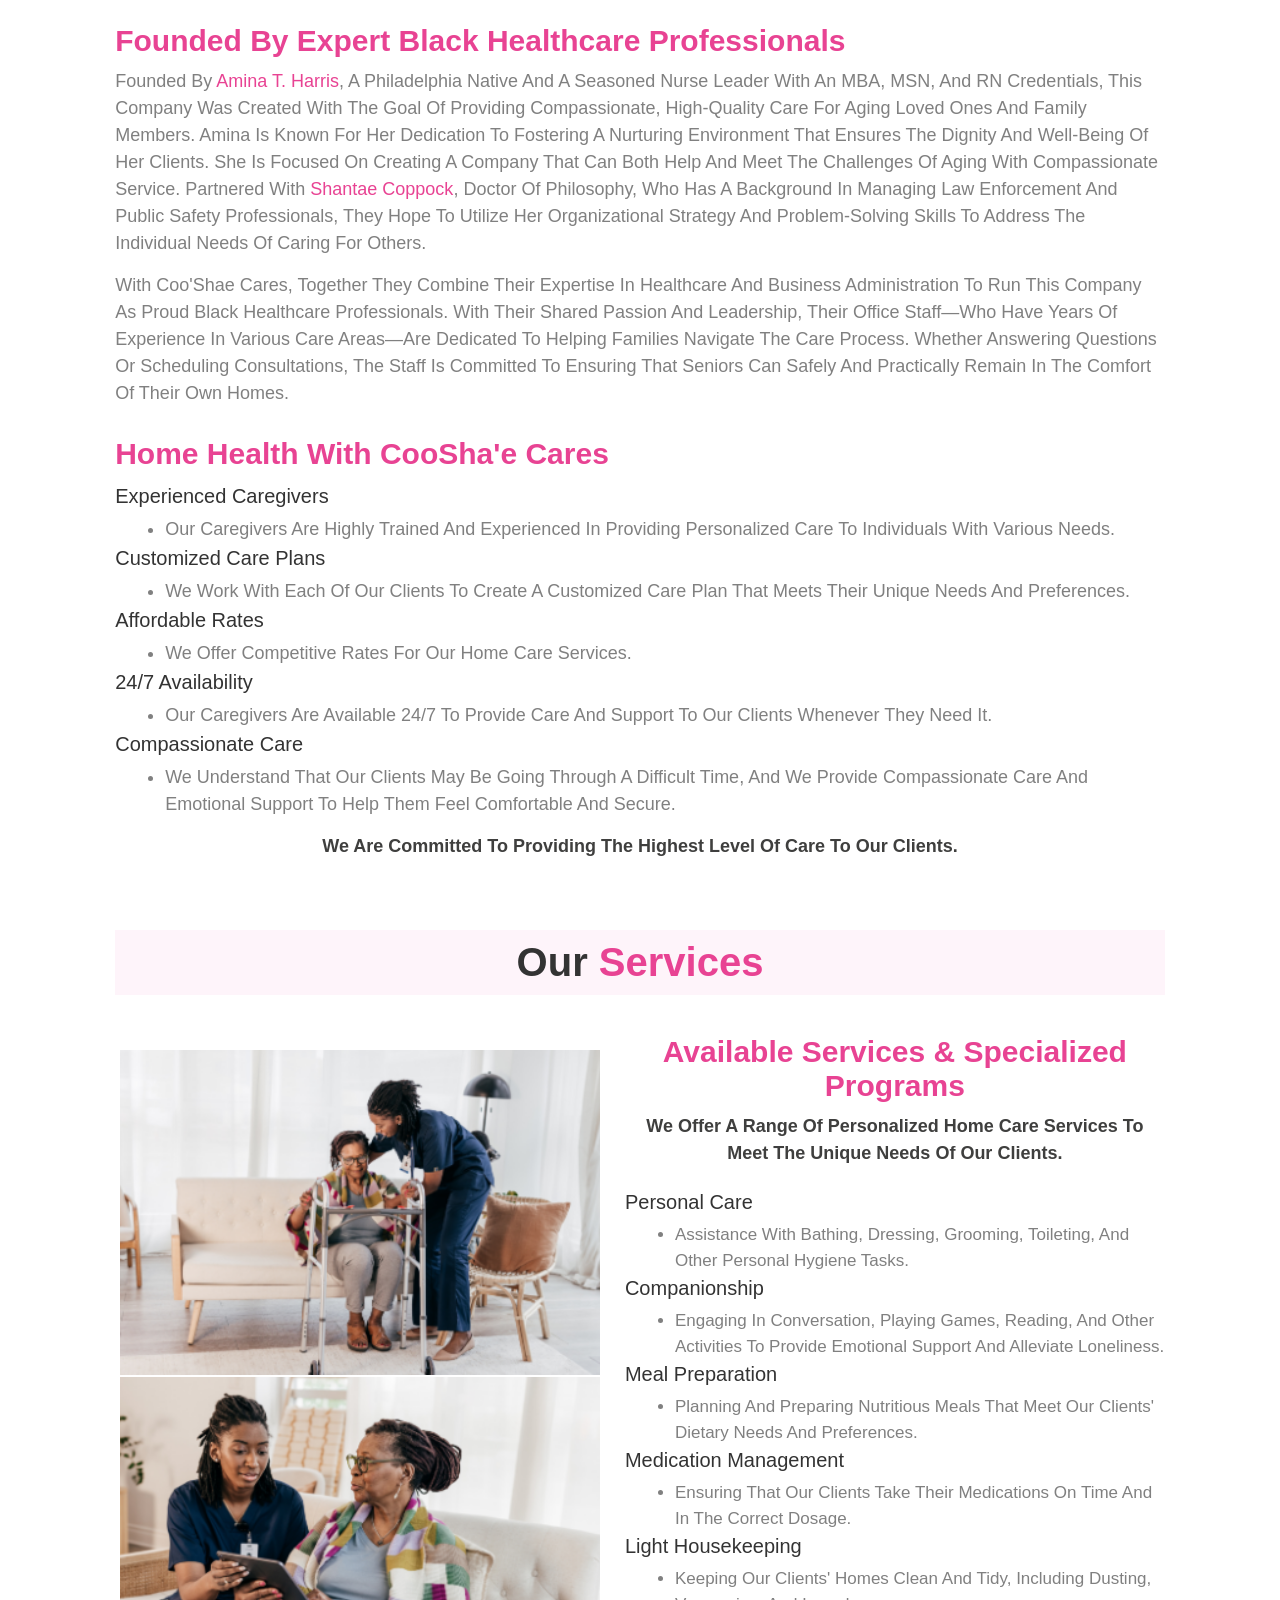
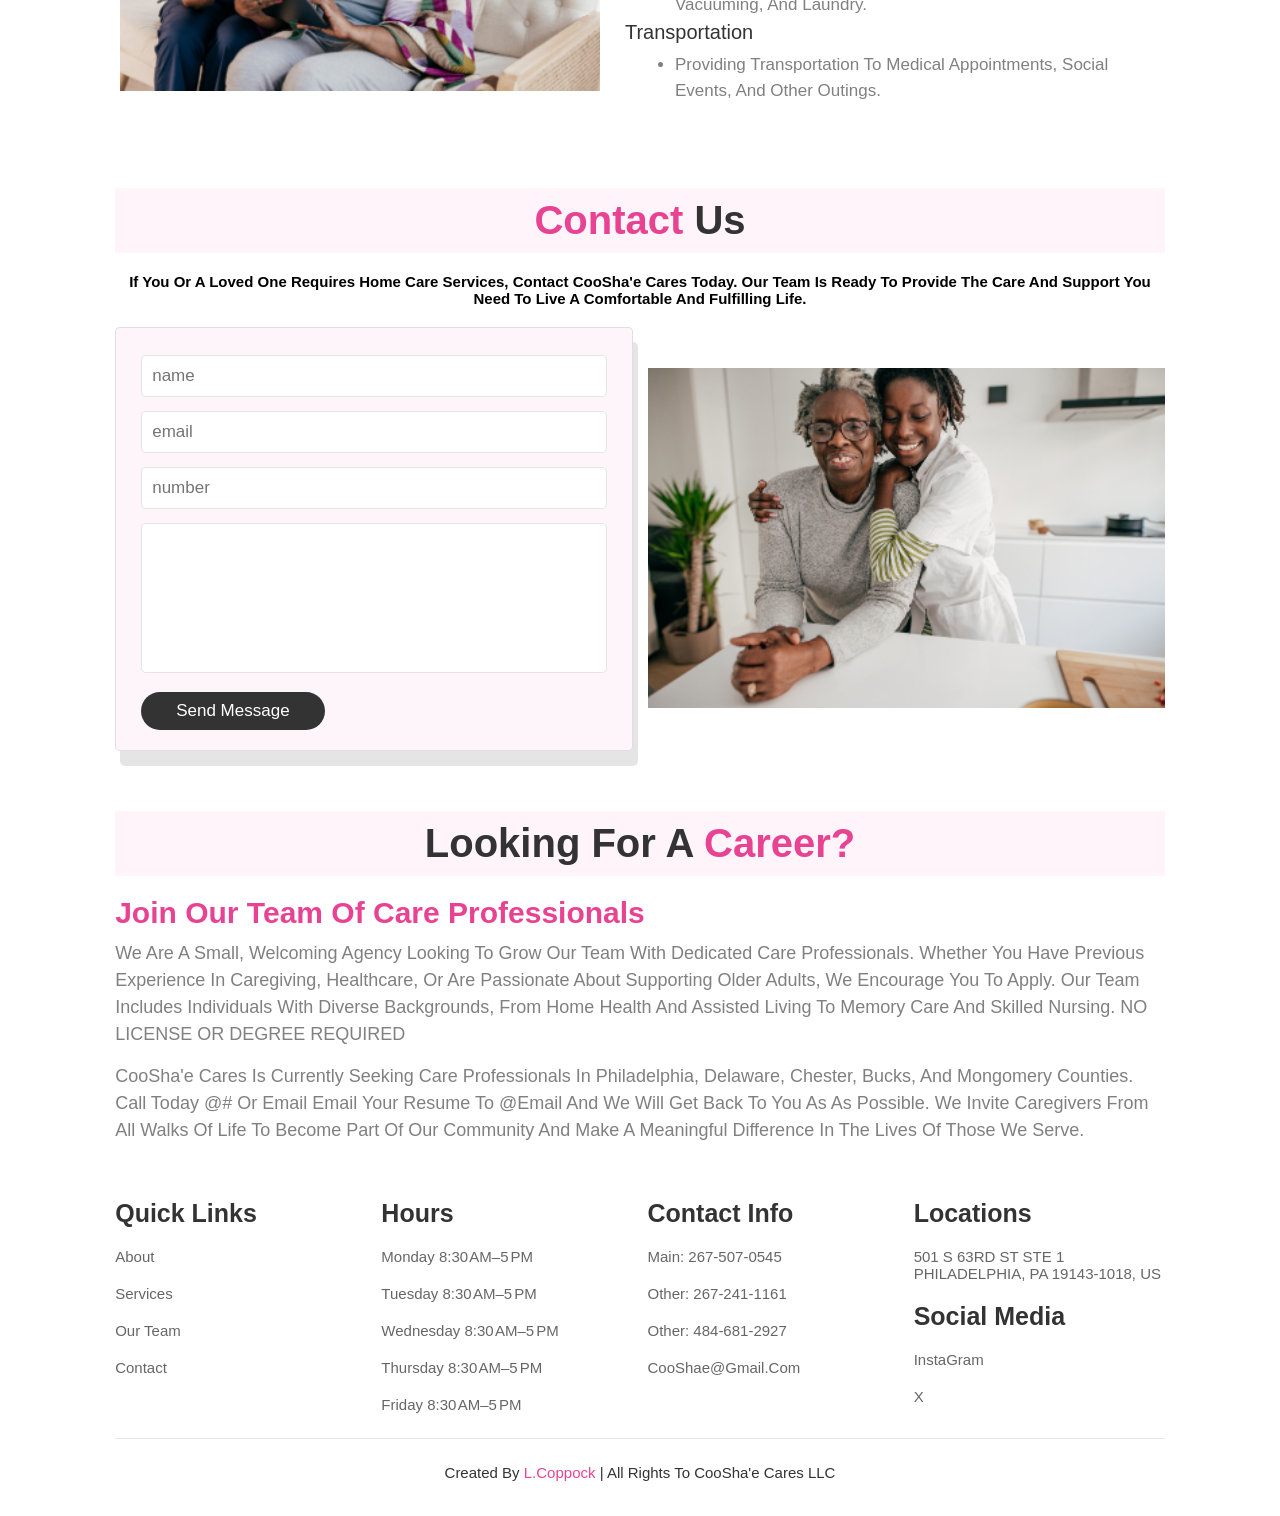
==== commit b8da225d: "new changes" ====
--- a/CooSha'e.html
+++ b/CooSha'e.html
@@ -127,25 +127,34 @@
           <div class="owners">
             <div class="info">
               <h3 id="team">Founded by Expert Black Healthcare Professionals</h3>
-              <p><span>Amina T. Harris</span>, a Philadelphia native and a seasoned nurse leader with an
-                  MBA, MSN, and RN credentials, created this company with the goal of providing compassionate, 
-                high-quality care for aging loved ones and family members. Amina is known for her dedication to 
-                fostering a nurturing environment that ensures the dignity and well-being of her clients. She is focused on creating a company 
-                that can both help and meet the challenges of aging with compassionate service. Partnered with 
-                <span>Shantae Coppock</span>, Doctor of Philosophy, who has a background in managing law enforcement 
-                and public safety professionals,they hope to utilize her organizational strategy and problem-solving
-                skills to address the individual needs of caring for others.</p>
-                <p>With Coo'Shae Cares together they combine their expertise in healthcare
-                  and business administration to run this company as proud Black healthcare
-                  professionals. With their shared passion and leadership, their office 
-                  staff—who have years of experience in various care areas—are dedicated to 
-                  helping families navigate the care process. Whether answering questions or 
-                  scheduling consultations, the staff is committed to ensuring that seniors 
-                  can safely and practically remain in the comfort of their own homes. </p>
-
+              <p>
+                Founded by <span>Amina T. Harris</span>, a Philadelphia native and
+                a seasoned nurse leader with an MBA, MSN, and RN credentials, this
+                company was created with the goal of providing compassionate, 
+                high-quality care for aging loved ones and family members. Amina is 
+                known for her dedication to fostering a nurturing environment that 
+                ensures the dignity and well-being of her clients. She is focused on 
+                creating a company that can both help and meet the challenges of 
+                aging with compassionate service. Partnered with <span>Shantae 
+                Coppock</span>, Doctor of Philosophy, who has a background in managing
+                law enforcement and public safety professionals, they hope to utilize 
+                her organizational strategy and problem-solving skills to address the 
+                individual needs of caring for others.
+              </p>
+              <p>
+                With Coo'Shae Cares, together they combine their expertise in healthcare 
+                and business administration to run this company as proud Black healthcare 
+                professionals. With their shared passion and leadership, their office 
+                staff—who have years of experience in various care areas—are dedicated 
+                to helping families navigate the care process. Whether answering questions 
+                or scheduling consultations, the staff is committed to ensuring that seniors 
+                can safely and practically remain in the comfort of their own homes.
+              </p>
             </div>
-            
-          </div>
+          </div>
+          
+
+          
 
           <div class="next">
             <div class="info">
--- a/style.css
+++ b/style.css
@@ -204,6 +204,11 @@
     font-size: 3rem;
     color: var(--pink);
 }
+
+.about .owners .info span{
+    /* font-size: 3rem; */
+    color: var(--pink);
+}
 .about .owners .info p{
     font-size: 1.8rem;
     color: #808080;
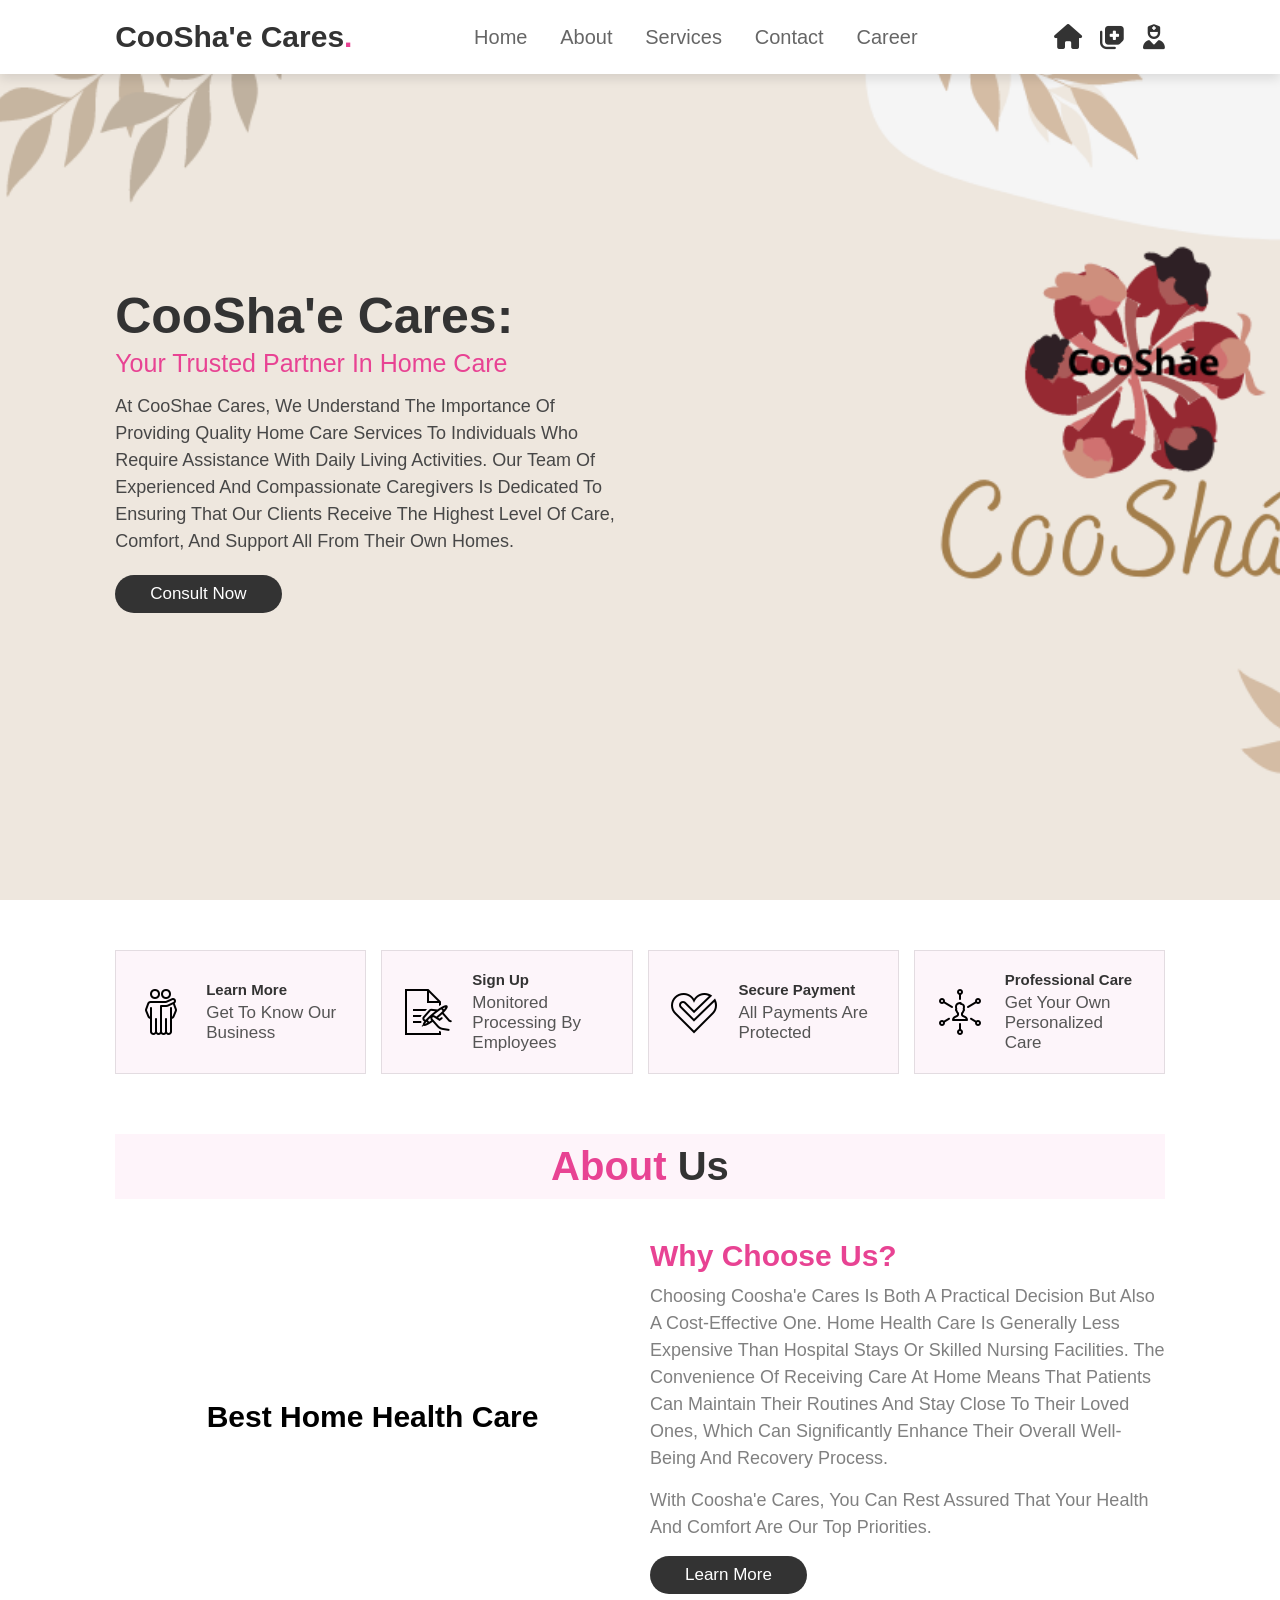
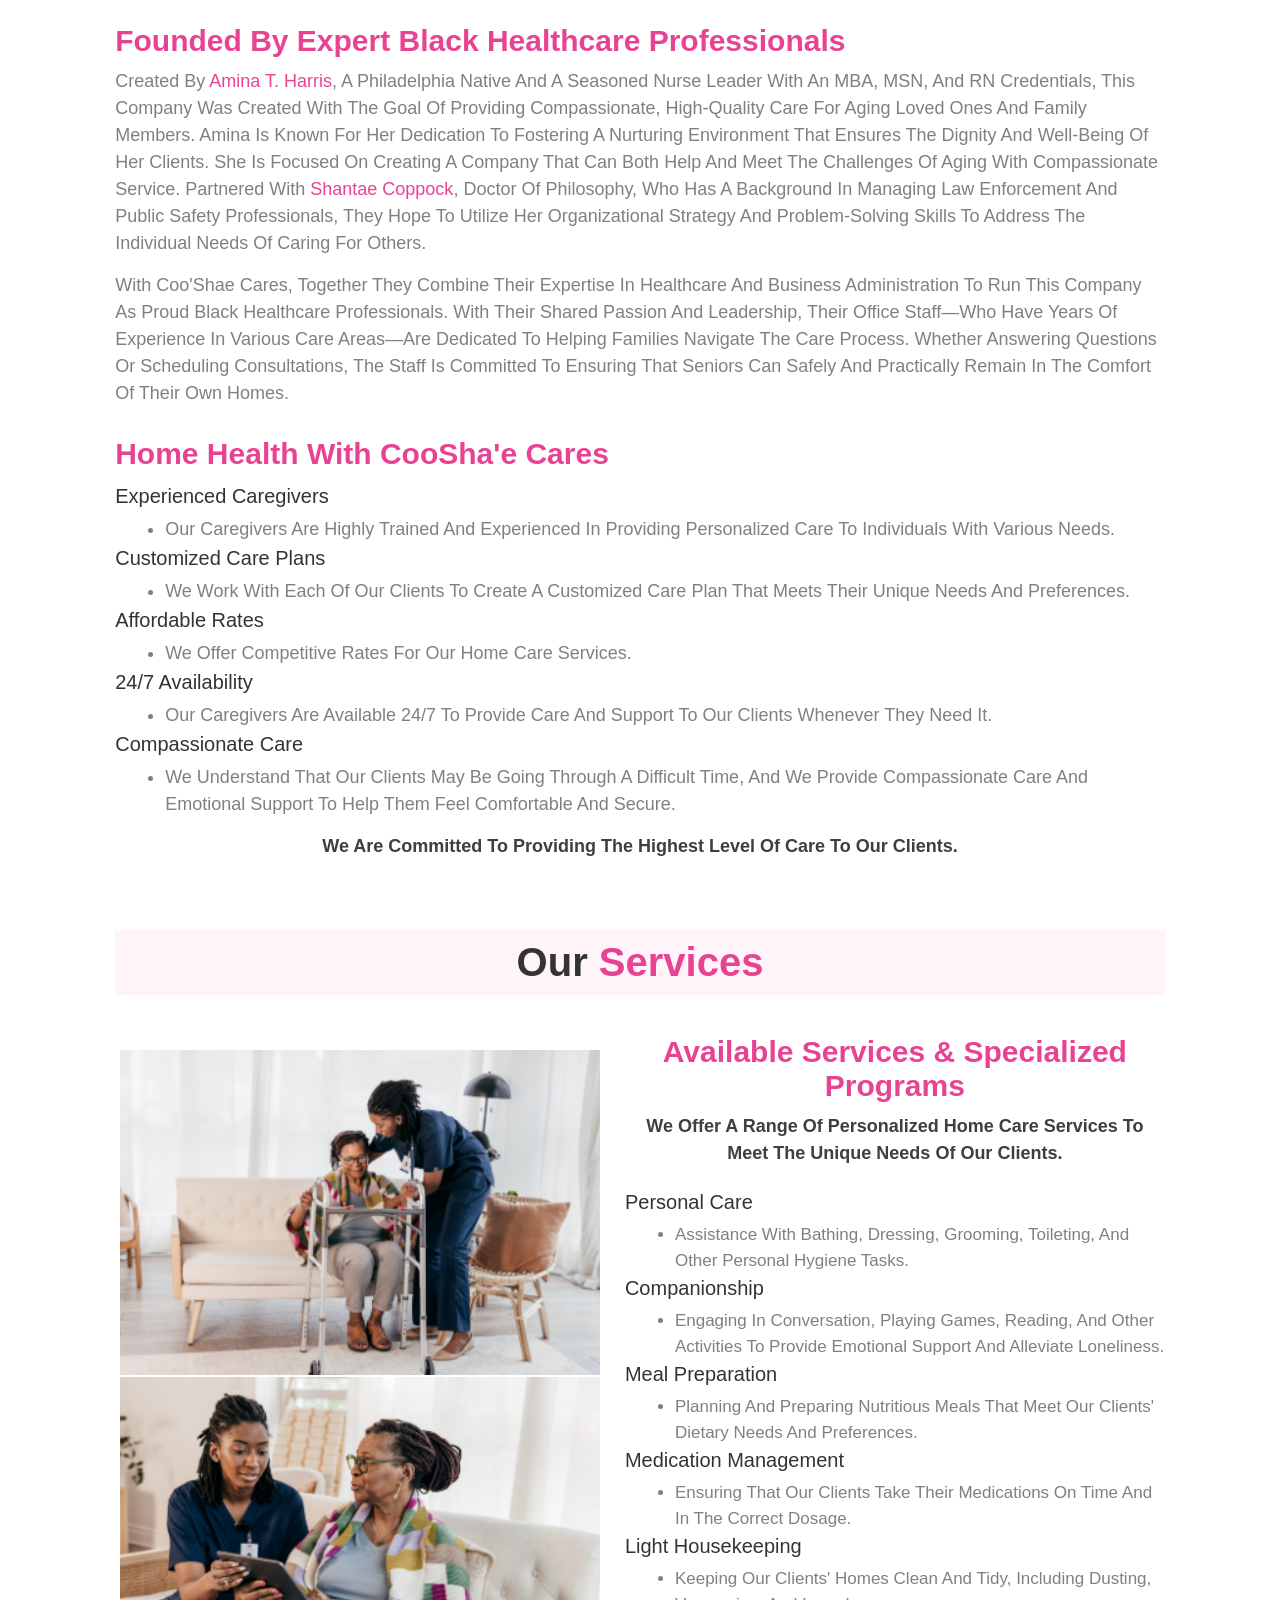
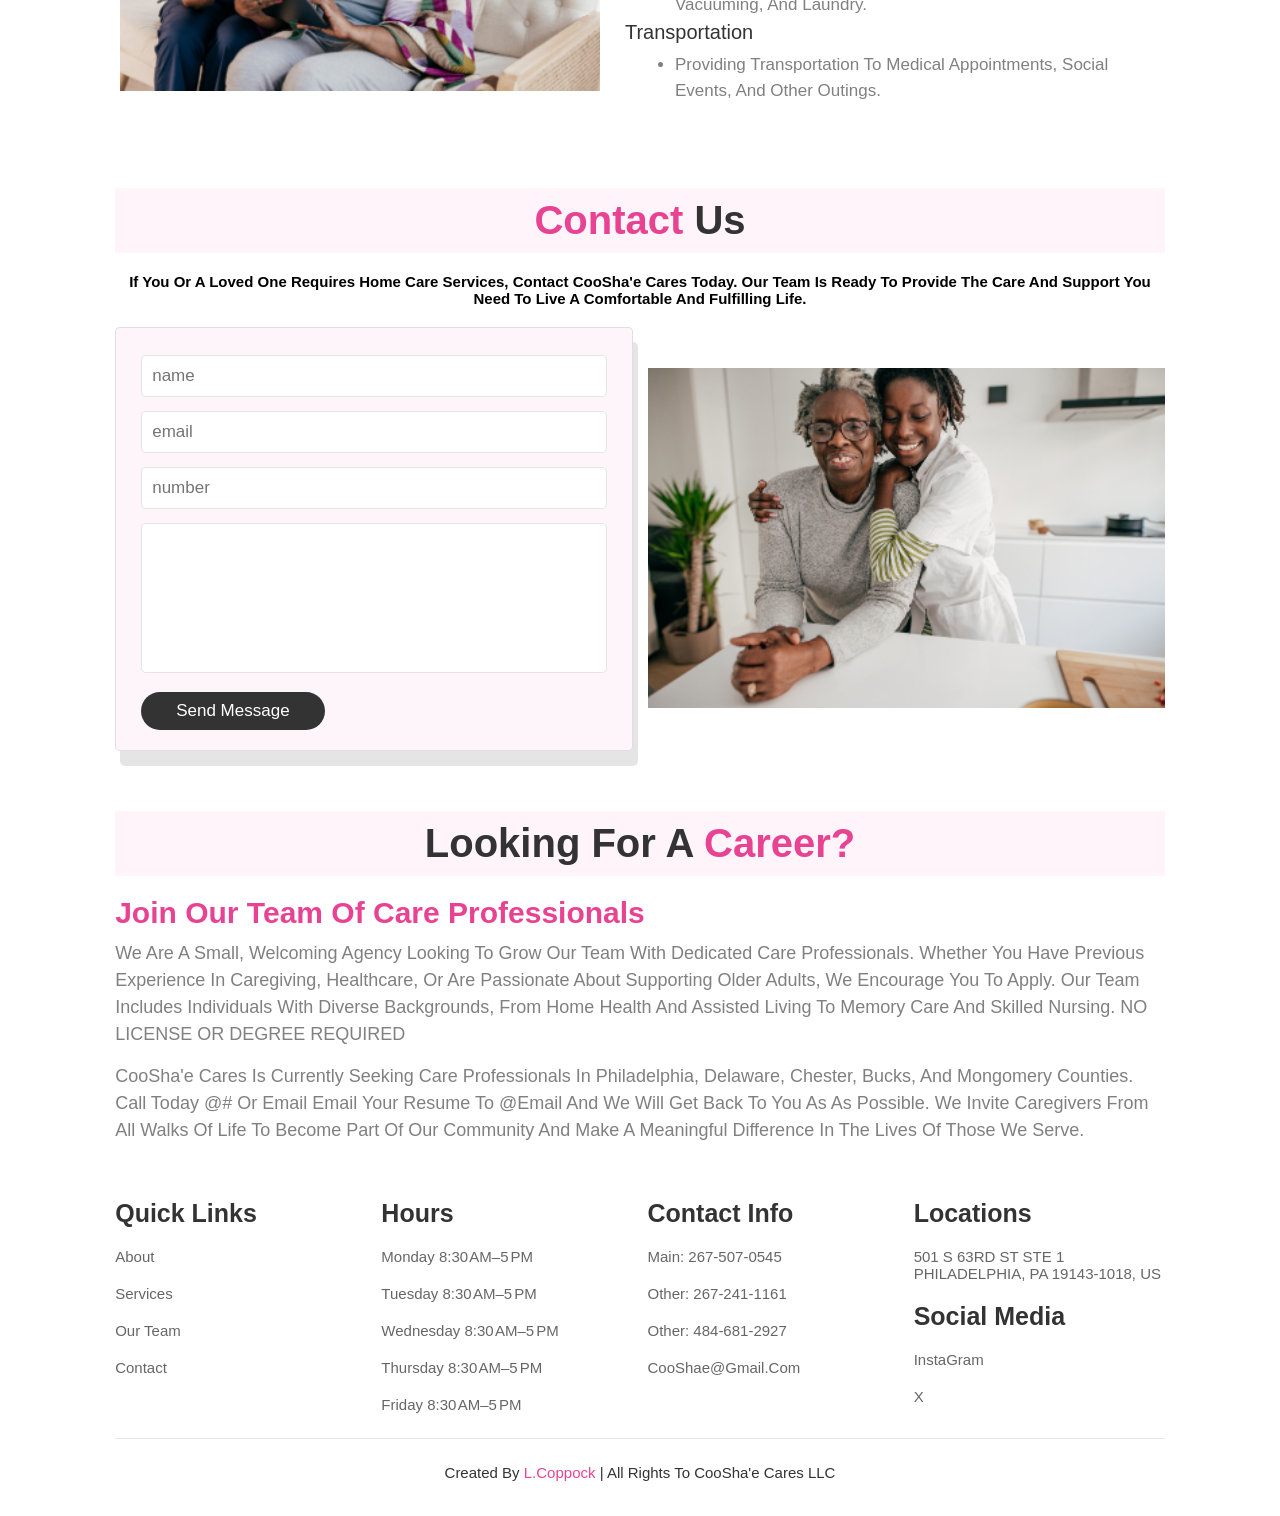
==== commit 8519e204: "new changes" ====
--- a/CooSha'e.html
+++ b/CooSha'e.html
@@ -128,7 +128,7 @@
             <div class="info">
               <h3 id="team">Founded by Expert Black Healthcare Professionals</h3>
               <p>
-                Founded by <span>Amina T. Harris</span>, a Philadelphia native and
+                Created by <span>Amina T. Harris</span>, a Philadelphia native and
                 a seasoned nurse leader with an MBA, MSN, and RN credentials, this
                 company was created with the goal of providing compassionate, 
                 high-quality care for aging loved ones and family members. Amina is 
--- a/style.css
+++ b/style.css
@@ -206,7 +206,6 @@
 }
 
 .about .owners .info span{
-    /* font-size: 3rem; */
     color: var(--pink);
 }
 .about .owners .info p{
@@ -526,6 +525,10 @@
     display: block;
    }
 
+    header .icons a.fa-user-nurse {
+        display: none;
+    }
+
    .home .content h3{
     font-size: 5rem;
    }
